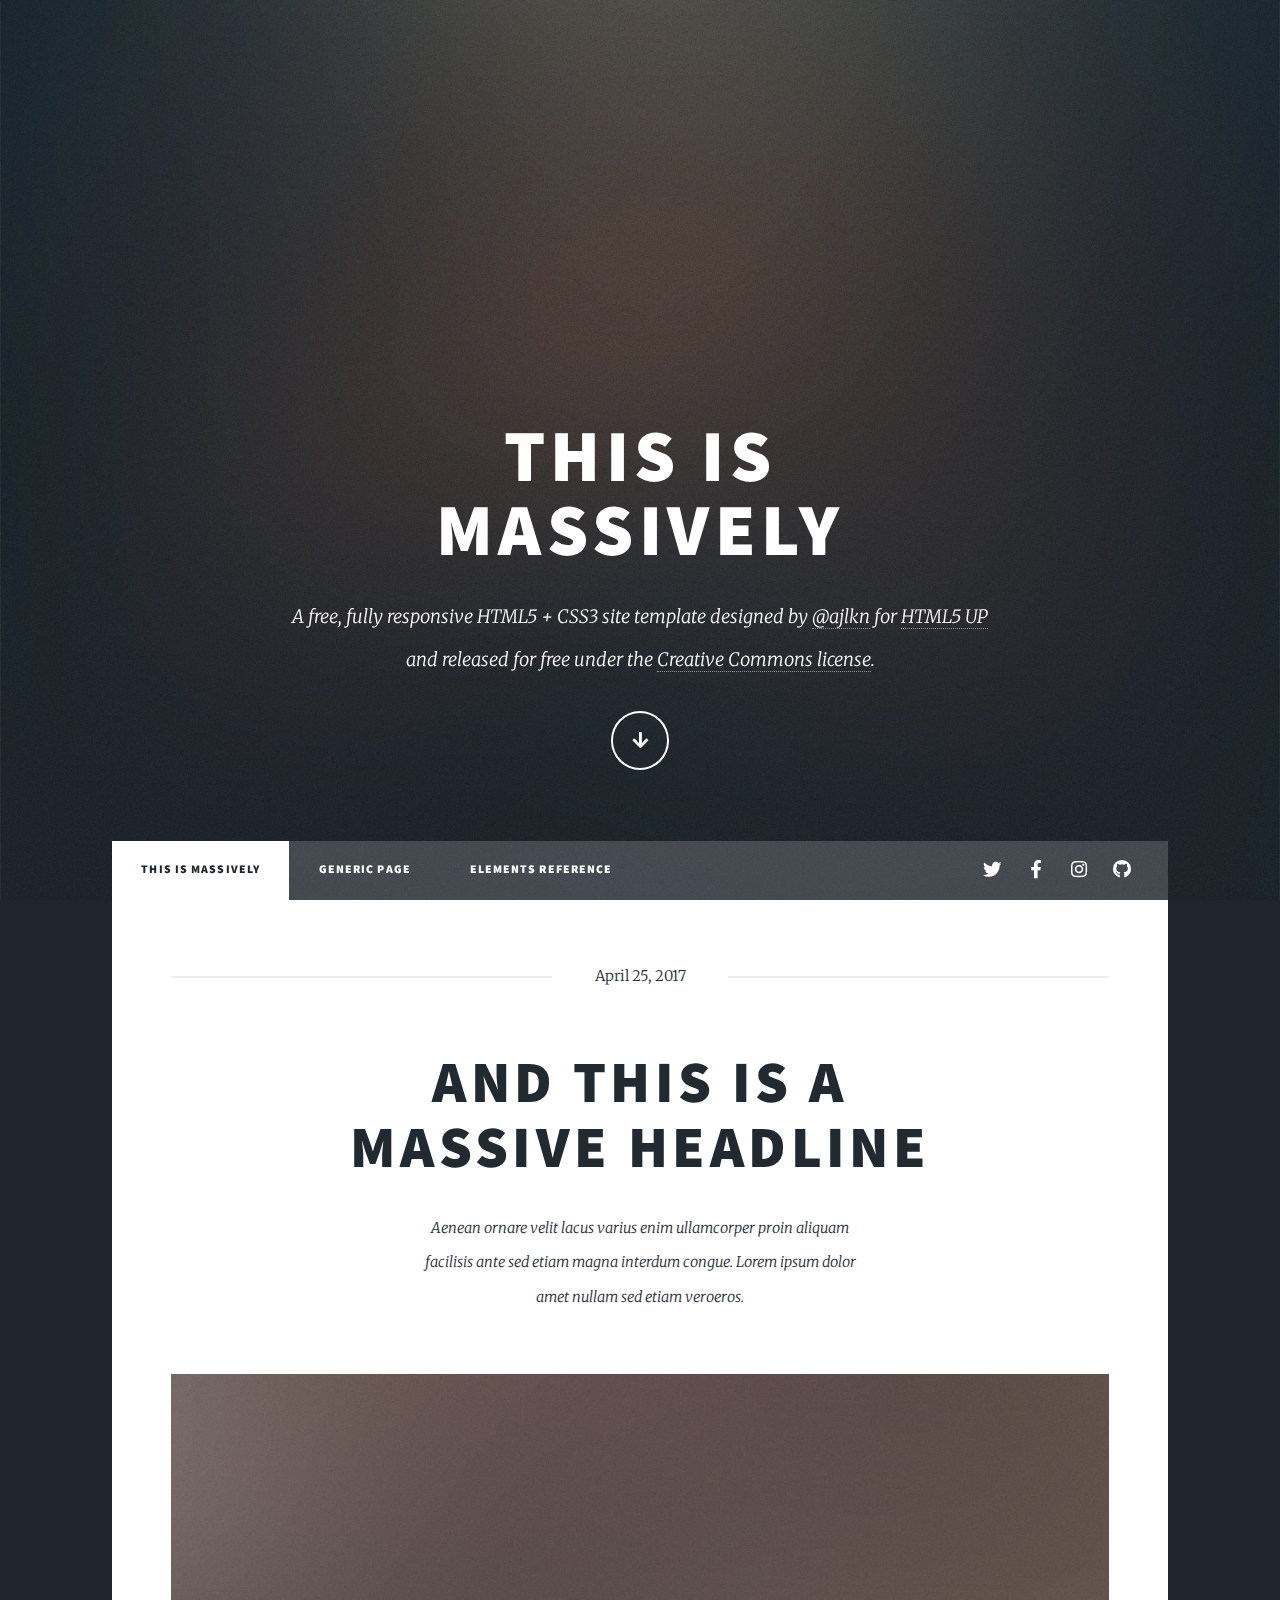
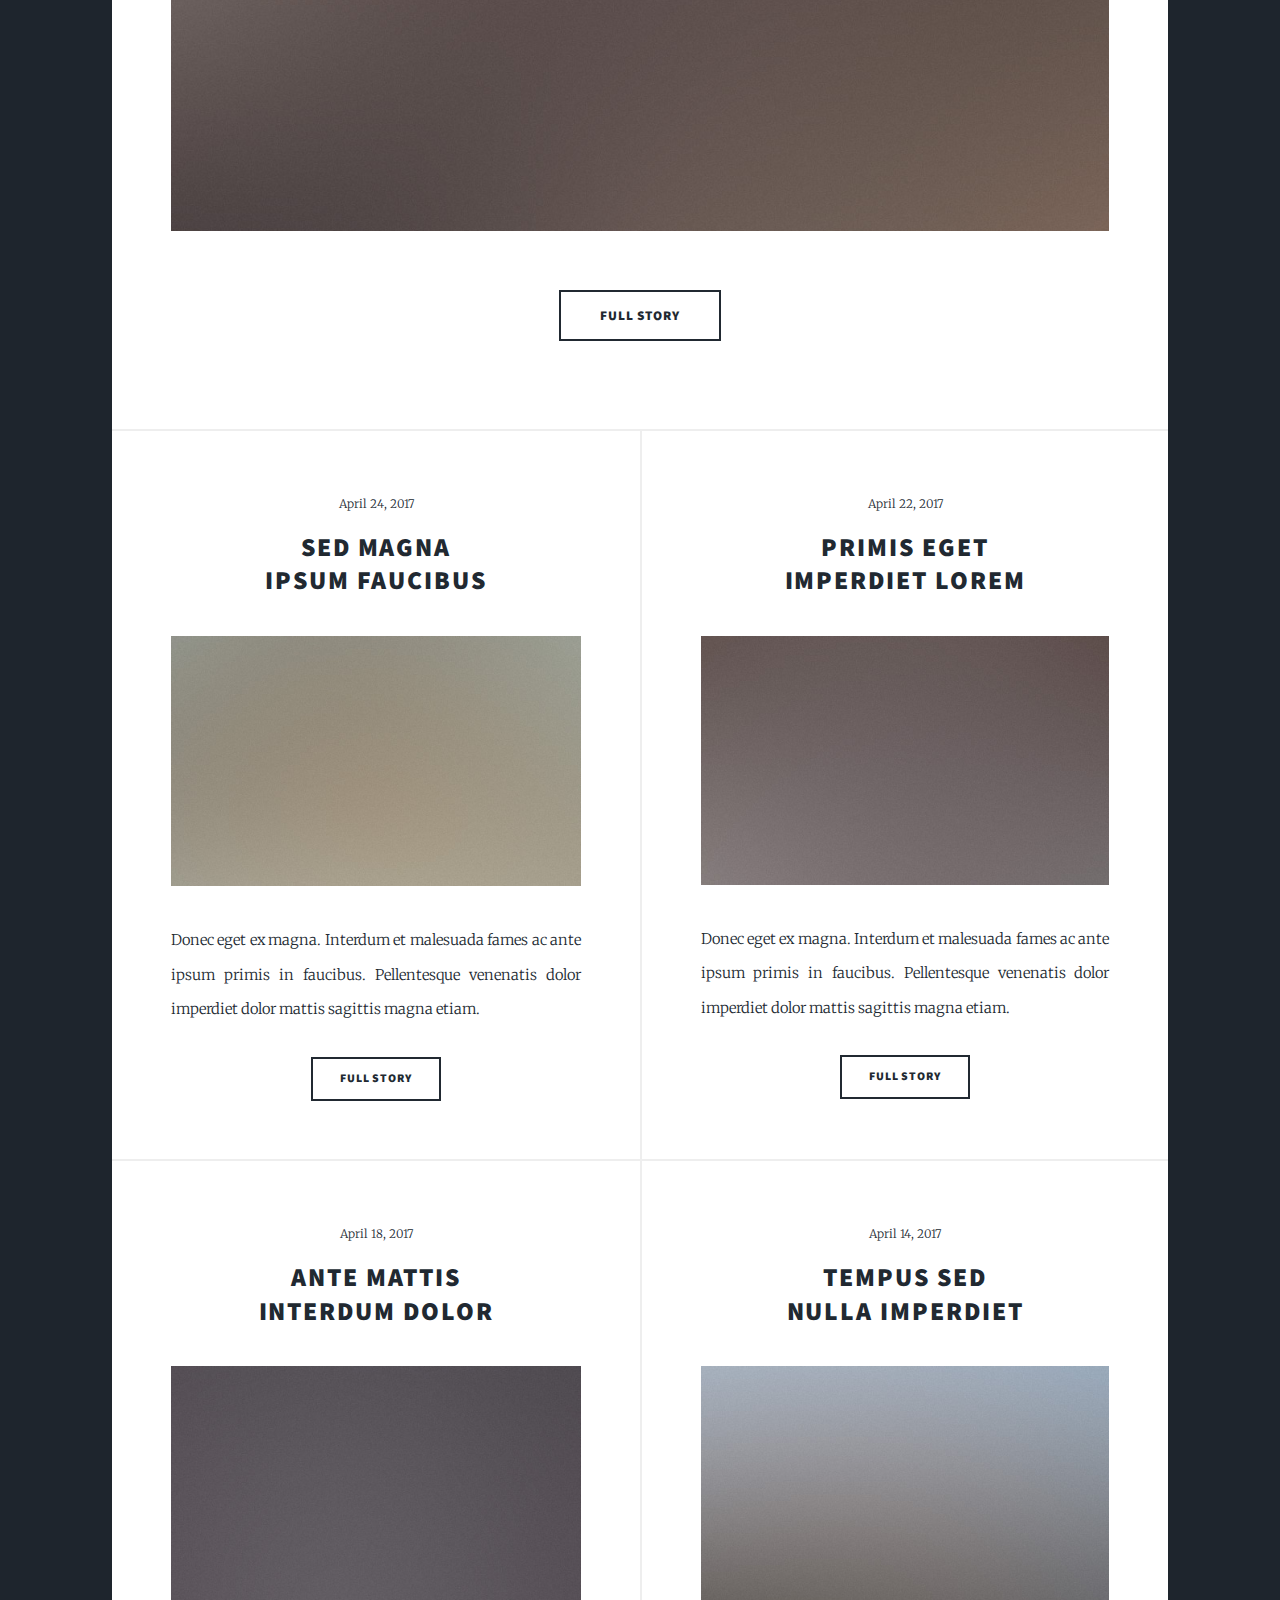
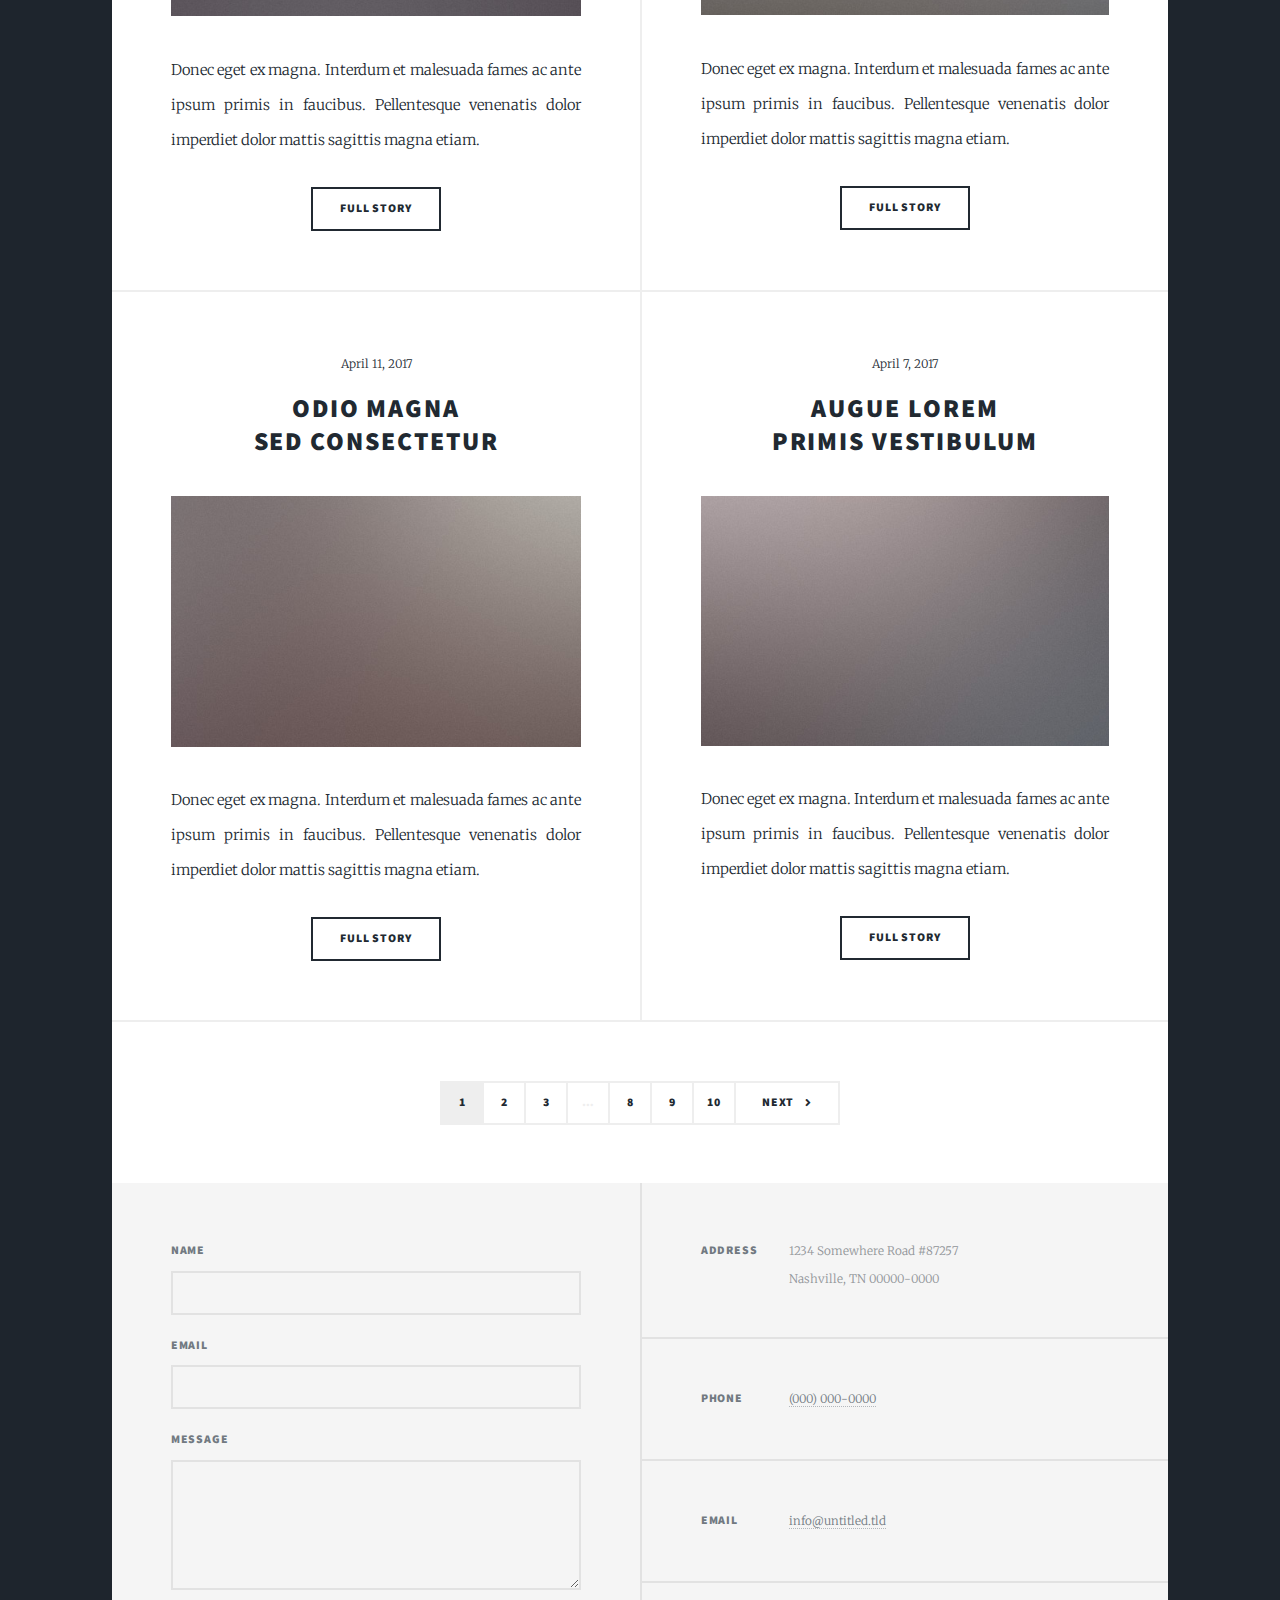
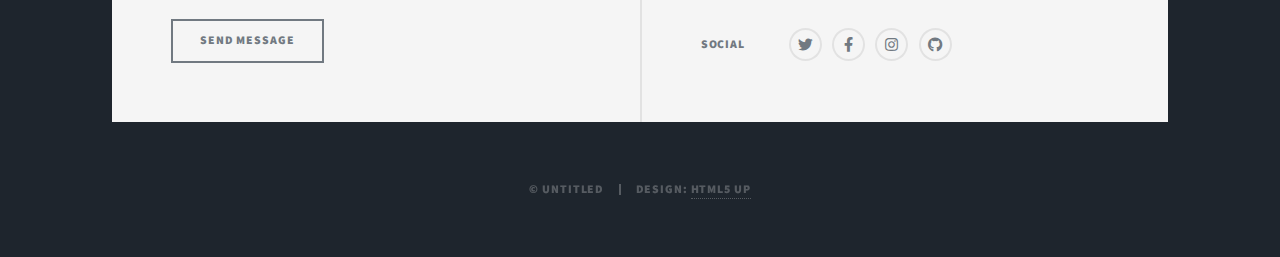
==== index.html @ 34ee1a19 "inital commit" ====
<!DOCTYPE HTML>
<!--
	Massively by HTML5 UP
	html5up.net | @ajlkn
	Free for personal and commercial use under the CCA 3.0 license (html5up.net/license)
-->
<html>
	<head>
		<title>Massively by HTML5 UP</title>
		<meta charset="utf-8" />
		<meta name="viewport" content="width=device-width, initial-scale=1, user-scalable=no" />
		<link rel="stylesheet" href="assets/css/main.css" />
		<noscript><link rel="stylesheet" href="assets/css/noscript.css" /></noscript>
	</head>
	<body class="is-preload">

		<!-- Wrapper -->
			<div id="wrapper" class="fade-in">

				<!-- Intro -->
					<div id="intro">
						<h1>This is<br />
						Massively</h1>
						<p>A free, fully responsive HTML5 + CSS3 site template designed by <a href="https://twitter.com/ajlkn">@ajlkn</a> for <a href="https://html5up.net">HTML5 UP</a><br />
						and released for free under the <a href="https://html5up.net/license">Creative Commons license</a>.</p>
						<ul class="actions">
							<li><a href="#header" class="button icon solid solo fa-arrow-down scrolly">Continue</a></li>
						</ul>
					</div>

				<!-- Header -->
					<header id="header">
						<a href="index.html" class="logo">Massively</a>
					</header>

				<!-- Nav -->
					<nav id="nav">
						<ul class="links">
							<li class="active"><a href="index.html">This is Massively</a></li>
							<li><a href="generic.html">Generic Page</a></li>
							<li><a href="elements.html">Elements Reference</a></li>
						</ul>
						<ul class="icons">
							<li><a href="#" class="icon brands fa-twitter"><span class="label">Twitter</span></a></li>
							<li><a href="#" class="icon brands fa-facebook-f"><span class="label">Facebook</span></a></li>
							<li><a href="#" class="icon brands fa-instagram"><span class="label">Instagram</span></a></li>
							<li><a href="#" class="icon brands fa-github"><span class="label">GitHub</span></a></li>
						</ul>
					</nav>

				<!-- Main -->
					<div id="main">

						<!-- Featured Post -->
							<article class="post featured">
								<header class="major">
									<span class="date">April 25, 2017</span>
									<h2><a href="#">And this is a<br />
									massive headline</a></h2>
									<p>Aenean ornare velit lacus varius enim ullamcorper proin aliquam<br />
									facilisis ante sed etiam magna interdum congue. Lorem ipsum dolor<br />
									amet nullam sed etiam veroeros.</p>
								</header>
								<a href="#" class="image main"><img src="images/pic01.jpg" alt="" /></a>
								<ul class="actions special">
									<li><a href="#" class="button large">Full Story</a></li>
								</ul>
							</article>

						<!-- Posts -->
							<section class="posts">
								<article>
									<header>
										<span class="date">April 24, 2017</span>
										<h2><a href="#">Sed magna<br />
										ipsum faucibus</a></h2>
									</header>
									<a href="#" class="image fit"><img src="images/pic02.jpg" alt="" /></a>
									<p>Donec eget ex magna. Interdum et malesuada fames ac ante ipsum primis in faucibus. Pellentesque venenatis dolor imperdiet dolor mattis sagittis magna etiam.</p>
									<ul class="actions special">
										<li><a href="#" class="button">Full Story</a></li>
									</ul>
								</article>
								<article>
									<header>
										<span class="date">April 22, 2017</span>
										<h2><a href="#">Primis eget<br />
										imperdiet lorem</a></h2>
									</header>
									<a href="#" class="image fit"><img src="images/pic03.jpg" alt="" /></a>
									<p>Donec eget ex magna. Interdum et malesuada fames ac ante ipsum primis in faucibus. Pellentesque venenatis dolor imperdiet dolor mattis sagittis magna etiam.</p>
									<ul class="actions special">
										<li><a href="#" class="button">Full Story</a></li>
									</ul>
								</article>
								<article>
									<header>
										<span class="date">April 18, 2017</span>
										<h2><a href="#">Ante mattis<br />
										interdum dolor</a></h2>
									</header>
									<a href="#" class="image fit"><img src="images/pic04.jpg" alt="" /></a>
									<p>Donec eget ex magna. Interdum et malesuada fames ac ante ipsum primis in faucibus. Pellentesque venenatis dolor imperdiet dolor mattis sagittis magna etiam.</p>
									<ul class="actions special">
										<li><a href="#" class="button">Full Story</a></li>
									</ul>
								</article>
								<article>
									<header>
										<span class="date">April 14, 2017</span>
										<h2><a href="#">Tempus sed<br />
										nulla imperdiet</a></h2>
									</header>
									<a href="#" class="image fit"><img src="images/pic05.jpg" alt="" /></a>
									<p>Donec eget ex magna. Interdum et malesuada fames ac ante ipsum primis in faucibus. Pellentesque venenatis dolor imperdiet dolor mattis sagittis magna etiam.</p>
									<ul class="actions special">
										<li><a href="#" class="button">Full Story</a></li>
									</ul>
								</article>
								<article>
									<header>
										<span class="date">April 11, 2017</span>
										<h2><a href="#">Odio magna<br />
										sed consectetur</a></h2>
									</header>
									<a href="#" class="image fit"><img src="images/pic06.jpg" alt="" /></a>
									<p>Donec eget ex magna. Interdum et malesuada fames ac ante ipsum primis in faucibus. Pellentesque venenatis dolor imperdiet dolor mattis sagittis magna etiam.</p>
									<ul class="actions special">
										<li><a href="#" class="button">Full Story</a></li>
									</ul>
								</article>
								<article>
									<header>
										<span class="date">April 7, 2017</span>
										<h2><a href="#">Augue lorem<br />
										primis vestibulum</a></h2>
									</header>
									<a href="#" class="image fit"><img src="images/pic07.jpg" alt="" /></a>
									<p>Donec eget ex magna. Interdum et malesuada fames ac ante ipsum primis in faucibus. Pellentesque venenatis dolor imperdiet dolor mattis sagittis magna etiam.</p>
									<ul class="actions special">
										<li><a href="#" class="button">Full Story</a></li>
									</ul>
								</article>
							</section>

						<!-- Footer -->
							<footer>
								<div class="pagination">
									<!--<a href="#" class="previous">Prev</a>-->
									<a href="#" class="page active">1</a>
									<a href="#" class="page">2</a>
									<a href="#" class="page">3</a>
									<span class="extra">&hellip;</span>
									<a href="#" class="page">8</a>
									<a href="#" class="page">9</a>
									<a href="#" class="page">10</a>
									<a href="#" class="next">Next</a>
								</div>
							</footer>

					</div>

				<!-- Footer -->
					<footer id="footer">
						<section>
							<form method="post" action="#">
								<div class="fields">
									<div class="field">
										<label for="name">Name</label>
										<input type="text" name="name" id="name" />
									</div>
									<div class="field">
										<label for="email">Email</label>
										<input type="text" name="email" id="email" />
									</div>
									<div class="field">
										<label for="message">Message</label>
										<textarea name="message" id="message" rows="3"></textarea>
									</div>
								</div>
								<ul class="actions">
									<li><input type="submit" value="Send Message" /></li>
								</ul>
							</form>
						</section>
						<section class="split contact">
							<section class="alt">
								<h3>Address</h3>
								<p>1234 Somewhere Road #87257<br />
								Nashville, TN 00000-0000</p>
							</section>
							<section>
								<h3>Phone</h3>
								<p><a href="#">(000) 000-0000</a></p>
							</section>
							<section>
								<h3>Email</h3>
								<p><a href="#">info@untitled.tld</a></p>
							</section>
							<section>
								<h3>Social</h3>
								<ul class="icons alt">
									<li><a href="#" class="icon brands alt fa-twitter"><span class="label">Twitter</span></a></li>
									<li><a href="#" class="icon brands alt fa-facebook-f"><span class="label">Facebook</span></a></li>
									<li><a href="#" class="icon brands alt fa-instagram"><span class="label">Instagram</span></a></li>
									<li><a href="#" class="icon brands alt fa-github"><span class="label">GitHub</span></a></li>
								</ul>
							</section>
						</section>
					</footer>

				<!-- Copyright -->
					<div id="copyright">
						<ul><li>&copy; Untitled</li><li>Design: <a href="https://html5up.net">HTML5 UP</a></li></ul>
					</div>

			</div>

		<!-- Scripts -->
			<script src="assets/js/jquery.min.js"></script>
			<script src="assets/js/jquery.scrollex.min.js"></script>
			<script src="assets/js/jquery.scrolly.min.js"></script>
			<script src="assets/js/browser.min.js"></script>
			<script src="assets/js/breakpoints.min.js"></script>
			<script src="assets/js/util.js"></script>
			<script src="assets/js/main.js"></script>

	</body>
</html>
---- assets/css/main.css ----
@import url(fontawesome-all.min.css);
@import url("https://fonts.googleapis.com/css?family=Merriweather:300,700,300italic,700italic|Source+Sans+Pro:900");

/*
	Massively by HTML5 UP
	html5up.net | @ajlkn
	Free for personal and commercial use under the CCA 3.0 license (html5up.net/license)
*/

html, body, div, span, applet, object,
iframe, h1, h2, h3, h4, h5, h6, p, blockquote,
pre, a, abbr, acronym, address, big, cite,
code, del, dfn, em, img, ins, kbd, q, s, samp,
small, strike, strong, sub, sup, tt, var, b,
u, i, center, dl, dt, dd, ol, ul, li, fieldset,
form, label, legend, table, caption, tbody,
tfoot, thead, tr, th, td, article, aside,
canvas, details, embed, figure, figcaption,
footer, header, hgroup, menu, nav, output, ruby,
section, summary, time, mark, audio, video {
	margin: 0;
	padding: 0;
	border: 0;
	font-size: 100%;
	font: inherit;
	vertical-align: baseline;}

article, aside, details, figcaption, figure,
footer, header, hgroup, menu, nav, section {
	display: block;}

body {
	line-height: 1;
}

ol, ul {
	list-style: none;
}

blockquote, q {
	quotes: none;
}

	blockquote:before, blockquote:after, q:before, q:after {
		content: '';
		content: none;
	}

table {
	border-collapse: collapse;
	border-spacing: 0;
}

body {
	-webkit-text-size-adjust: none;
}

mark {
	background-color: transparent;
	color: inherit;
}

input::-moz-focus-inner {
	border: 0;
	padding: 0;
}

input, select, textarea {
	-moz-appearance: none;
	-webkit-appearance: none;
	-ms-appearance: none;
	appearance: none;
}

/* Basic */

	@-ms-viewport {
		width: device-width;
	}

	body {
		-ms-overflow-style: scrollbar;
	}

	@media screen and (max-width: 480px) {

		html, body {
			min-width: 320px;
		}

	}

	html {
		box-sizing: border-box;
	}

	*, *:before, *:after {
		box-sizing: inherit;
	}

	body {
		background-color: #1e252d;
	}

		body.is-preload *, body.is-preload *:before, body.is-preload *:after {
			-moz-animation: none !important;
			-webkit-animation: none !important;
			-ms-animation: none !important;
			animation: none !important;
			-moz-transition: none !important;
			-webkit-transition: none !important;
			-ms-transition: none !important;
			transition: none !important;
		}

/* Type */

	html {
		font-size: 16pt;
	}

		@media screen and (max-width: 1680px) {

			html {
				font-size: 12pt;
			}

		}

		@media screen and (max-width: 1280px) {

			html {
				font-size: 11pt;
			}

		}

		@media screen and (max-width: 360px) {

			html {
				font-size: 10pt;
			}

		}

	body {
		color: #212931;
	}

	body, input, select, textarea {
		font-family: "Merriweather", Georgia, serif;
		font-weight: 300;
		font-size: 1rem;
		line-height: 2.375;
	}

	a {
		-moz-transition: color 0.2s ease-in-out, background-color 0.2s ease-in-out, border-color 0.2s ease-in-out, box-shadow 0.2s ease-in-out;
		-webkit-transition: color 0.2s ease-in-out, background-color 0.2s ease-in-out, border-color 0.2s ease-in-out, box-shadow 0.2s ease-in-out;
		-ms-transition: color 0.2s ease-in-out, background-color 0.2s ease-in-out, border-color 0.2s ease-in-out, box-shadow 0.2s ease-in-out;
		transition: color 0.2s ease-in-out, background-color 0.2s ease-in-out, border-color 0.2s ease-in-out, box-shadow 0.2s ease-in-out;
		border-bottom: dotted 1px;
		text-decoration: none;
	}

		a:hover {
			border-bottom-color: transparent;
		}

	strong, b {
		font-weight: 600;
	}

	em, i {
		font-style: italic;
	}

	p {
		text-align: justify;
		margin: 0 0 2rem 0;
	}

	h1, h2, h3, h4, h5, h6 {
		font-family: "Source Sans Pro", Helvetica, sans-serif;
		font-weight: 900;
		line-height: 1.5;
		letter-spacing: 0.075em;
		text-transform: uppercase;
		margin: 0 0 1rem 0;
	}

		h1 a, h2 a, h3 a, h4 a, h5 a, h6 a {
			border-bottom: 0;
			color: inherit;
			text-decoration: none;
		}

	h1 {
		font-size: 4rem;
		line-height: 1.1;
		margin: 0 0 2rem 0;
	}

	h2 {
		font-size: 1.75rem;
		line-height: 1.3;
		margin: 0 0 1.5rem 0;
	}

	h3 {
		font-size: 1.25rem;
		margin: 0 0 1.5rem 0;
	}

	h4 {
		font-size: 1rem;
	}

	h5 {
		font-size: 0.9rem;
	}

	h6 {
		font-size: 0.8rem;
	}

	sub {
		font-size: 0.8rem;
		position: relative;
		top: 0.5rem;
	}

	sup {
		font-size: 0.8rem;
		position: relative;
		top: -0.5rem;
	}

	blockquote {
		border-left: solid 4px;
		font-style: italic;
		margin: 0 0 2rem 0;
		padding: 0.5rem 0 0.5rem 2rem;
	}

	code {
		border: solid 2px;
		font-family: "Courier New", monospace;
		font-size: 0.9rem;
		margin: 0 0.25rem;
		padding: 0.25rem 0.65rem;
	}

	pre {
		-webkit-overflow-scrolling: touch;
		font-family: "Courier New", monospace;
		font-size: 0.9rem;
		margin: 0 0 2rem 0;
	}

		pre code {
			display: block;
			line-height: 1.75;
			padding: 1rem 1.5rem;
			overflow-x: auto;
		}

	hr {
		border: 0;
		border-bottom: solid 2px;
		margin: 3rem 0;
	}

		hr.major {
			margin: 5rem 0;
		}

	.align-left {
		text-align: left;
	}

	.align-center {
		text-align: center;
	}

	.align-right {
		text-align: right;
	}

	input, select, textarea {
		color: #212931;
	}

	a {
		color: #212931;
		border-bottom-color: rgba(33, 41, 49, 0.5);
	}

		a:hover {
			border-bottom-color: transparent;
			color: #18bfef !important;
		}

	strong, b {
		color: #212931;
	}

	h1, h2, h3, h4, h5, h6 {
		color: #212931;
	}

	blockquote {
		border-left-color: #eeeeee;
	}

	code {
		background: rgba(220, 220, 220, 0.25);
		border-color: #eeeeee;
	}

	hr {
		border-bottom-color: #eeeeee;
	}

/* Row */

	.row {
		display: flex;
		flex-wrap: wrap;
		box-sizing: border-box;
		align-items: stretch;
	}

		.row > * {
			box-sizing: border-box;
		}

		.row.gtr-uniform > * > :last-child {
			margin-bottom: 0;
		}

		.row.aln-left {
			justify-content: flex-start;
		}

		.row.aln-center {
			justify-content: center;
		}

		.row.aln-right {
			justify-content: flex-end;
		}

		.row.aln-top {
			align-items: flex-start;
		}

		.row.aln-middle {
			align-items: center;
		}

		.row.aln-bottom {
			align-items: flex-end;
		}

		.row > .imp {
			order: -1;
		}

		.row > .col-1 {
			width: 8.33333%;
		}

		.row > .off-1 {
			margin-left: 8.33333%;
		}

		.row > .col-2 {
			width: 16.66667%;
		}

		.row > .off-2 {
			margin-left: 16.66667%;
		}

		.row > .col-3 {
			width: 25%;
		}

		.row > .off-3 {
			margin-left: 25%;
		}

		.row > .col-4 {
			width: 33.33333%;
		}

		.row > .off-4 {
			margin-left: 33.33333%;
		}

		.row > .col-5 {
			width: 41.66667%;
		}

		.row > .off-5 {
			margin-left: 41.66667%;
		}

		.row > .col-6 {
			width: 50%;
		}

		.row > .off-6 {
			margin-left: 50%;
		}

		.row > .col-7 {
			width: 58.33333%;
		}

		.row > .off-7 {
			margin-left: 58.33333%;
		}

		.row > .col-8 {
			width: 66.66667%;
		}

		.row > .off-8 {
			margin-left: 66.66667%;
		}

		.row > .col-9 {
			width: 75%;
		}

		.row > .off-9 {
			margin-left: 75%;
		}

		.row > .col-10 {
			width: 83.33333%;
		}

		.row > .off-10 {
			margin-left: 83.33333%;
		}

		.row > .col-11 {
			width: 91.66667%;
		}

		.row > .off-11 {
			margin-left: 91.66667%;
		}

		.row > .col-12 {
			width: 100%;
		}

		.row > .off-12 {
			margin-left: 100%;
		}

		.row.gtr-0 {
			margin-top: 0;
			margin-left: 0rem;
		}

			.row.gtr-0 > * {
				padding: 0 0 0 0rem;
			}

			.row.gtr-0.gtr-uniform {
				margin-top: 0rem;
			}

				.row.gtr-0.gtr-uniform > * {
					padding-top: 0rem;
				}

		.row.gtr-25 {
			margin-top: 0;
			margin-left: -0.375rem;
		}

			.row.gtr-25 > * {
				padding: 0 0 0 0.375rem;
			}

			.row.gtr-25.gtr-uniform {
				margin-top: -0.375rem;
			}

				.row.gtr-25.gtr-uniform > * {
					padding-top: 0.375rem;
				}

		.row.gtr-50 {
			margin-top: 0;
			margin-left: -0.75rem;
		}

			.row.gtr-50 > * {
				padding: 0 0 0 0.75rem;
			}

			.row.gtr-50.gtr-uniform {
				margin-top: -0.75rem;
			}

				.row.gtr-50.gtr-uniform > * {
					padding-top: 0.75rem;
				}

		.row {
			margin-top: 0;
			margin-left: -1.5rem;
		}

			.row > * {
				padding: 0 0 0 1.5rem;
			}

			.row.gtr-uniform {
				margin-top: -1.5rem;
			}

				.row.gtr-uniform > * {
					padding-top: 1.5rem;
				}

		.row.gtr-150 {
			margin-top: 0;
			margin-left: -2.25rem;
		}

			.row.gtr-150 > * {
				padding: 0 0 0 2.25rem;
			}

			.row.gtr-150.gtr-uniform {
				margin-top: -2.25rem;
			}

				.row.gtr-150.gtr-uniform > * {
					padding-top: 2.25rem;
				}

		.row.gtr-200 {
			margin-top: 0;
			margin-left: -3rem;
		}

			.row.gtr-200 > * {
				padding: 0 0 0 3rem;
			}

			.row.gtr-200.gtr-uniform {
				margin-top: -3rem;
			}

				.row.gtr-200.gtr-uniform > * {
					padding-top: 3rem;
				}

		@media screen and (max-width: 1680px) {

			.row {
				display: flex;
				flex-wrap: wrap;
				box-sizing: border-box;
				align-items: stretch;
			}

				.row > * {
					box-sizing: border-box;
				}

				.row.gtr-uniform > * > :last-child {
					margin-bottom: 0;
				}

				.row.aln-left {
					justify-content: flex-start;
				}

				.row.aln-center {
					justify-content: center;
				}

				.row.aln-right {
					justify-content: flex-end;
				}

				.row.aln-top {
					align-items: flex-start;
				}

				.row.aln-middle {
					align-items: center;
				}

				.row.aln-bottom {
					align-items: flex-end;
				}

				.row > .imp-xlarge {
					order: -1;
				}

				.row > .col-1-xlarge {
					width: 8.33333%;
				}

				.row > .off-1-xlarge {
					margin-left: 8.33333%;
				}

				.row > .col-2-xlarge {
					width: 16.66667%;
				}

				.row > .off-2-xlarge {
					margin-left: 16.66667%;
				}

				.row > .col-3-xlarge {
					width: 25%;
				}

				.row > .off-3-xlarge {
					margin-left: 25%;
				}

				.row > .col-4-xlarge {
					width: 33.33333%;
				}

				.row > .off-4-xlarge {
					margin-left: 33.33333%;
				}

				.row > .col-5-xlarge {
					width: 41.66667%;
				}

				.row > .off-5-xlarge {
					margin-left: 41.66667%;
				}

				.row > .col-6-xlarge {
					width: 50%;
				}

				.row > .off-6-xlarge {
					margin-left: 50%;
				}

				.row > .col-7-xlarge {
					width: 58.33333%;
				}

				.row > .off-7-xlarge {
					margin-left: 58.33333%;
				}

				.row > .col-8-xlarge {
					width: 66.66667%;
				}

				.row > .off-8-xlarge {
					margin-left: 66.66667%;
				}

				.row > .col-9-xlarge {
					width: 75%;
				}

				.row > .off-9-xlarge {
					margin-left: 75%;
				}

				.row > .col-10-xlarge {
					width: 83.33333%;
				}

				.row > .off-10-xlarge {
					margin-left: 83.33333%;
				}

				.row > .col-11-xlarge {
					width: 91.66667%;
				}

				.row > .off-11-xlarge {
					margin-left: 91.66667%;
				}

				.row > .col-12-xlarge {
					width: 100%;
				}

				.row > .off-12-xlarge {
					margin-left: 100%;
				}

				.row.gtr-0 {
					margin-top: 0;
					margin-left: 0rem;
				}

					.row.gtr-0 > * {
						padding: 0 0 0 0rem;
					}

					.row.gtr-0.gtr-uniform {
						margin-top: 0rem;
					}

						.row.gtr-0.gtr-uniform > * {
							padding-top: 0rem;
						}

				.row.gtr-25 {
					margin-top: 0;
					margin-left: -0.375rem;
				}

					.row.gtr-25 > * {
						padding: 0 0 0 0.375rem;
					}

					.row.gtr-25.gtr-uniform {
						margin-top: -0.375rem;
					}

						.row.gtr-25.gtr-uniform > * {
							padding-top: 0.375rem;
						}

				.row.gtr-50 {
					margin-top: 0;
					margin-left: -0.75rem;
				}

					.row.gtr-50 > * {
						padding: 0 0 0 0.75rem;
					}

					.row.gtr-50.gtr-uniform {
						margin-top: -0.75rem;
					}

						.row.gtr-50.gtr-uniform > * {
							padding-top: 0.75rem;
						}

				.row {
					margin-top: 0;
					margin-left: -1.5rem;
				}

					.row > * {
						padding: 0 0 0 1.5rem;
					}

					.row.gtr-uniform {
						margin-top: -1.5rem;
					}

						.row.gtr-uniform > * {
							padding-top: 1.5rem;
						}

				.row.gtr-150 {
					margin-top: 0;
					margin-left: -2.25rem;
				}

					.row.gtr-150 > * {
						padding: 0 0 0 2.25rem;
					}

					.row.gtr-150.gtr-uniform {
						margin-top: -2.25rem;
					}

						.row.gtr-150.gtr-uniform > * {
							padding-top: 2.25rem;
						}

				.row.gtr-200 {
					margin-top: 0;
					margin-left: -3rem;
				}

					.row.gtr-200 > * {
						padding: 0 0 0 3rem;
					}

					.row.gtr-200.gtr-uniform {
						margin-top: -3rem;
					}

						.row.gtr-200.gtr-uniform > * {
							padding-top: 3rem;
						}

		}

		@media screen and (max-width: 1280px) {

			.row {
				display: flex;
				flex-wrap: wrap;
				box-sizing: border-box;
				align-items: stretch;
			}

				.row > * {
					box-sizing: border-box;
				}

				.row.gtr-uniform > * > :last-child {
					margin-bottom: 0;
				}

				.row.aln-left {
					justify-content: flex-start;
				}

				.row.aln-center {
					justify-content: center;
				}

				.row.aln-right {
					justify-content: flex-end;
				}

				.row.aln-top {
					align-items: flex-start;
				}

				.row.aln-middle {
					align-items: center;
				}

				.row.aln-bottom {
					align-items: flex-end;
				}

				.row > .imp-large {
					order: -1;
				}

				.row > .col-1-large {
					width: 8.33333%;
				}

				.row > .off-1-large {
					margin-left: 8.33333%;
				}

				.row > .col-2-large {
					width: 16.66667%;
				}

				.row > .off-2-large {
					margin-left: 16.66667%;
				}

				.row > .col-3-large {
					width: 25%;
				}

				.row > .off-3-large {
					margin-left: 25%;
				}

				.row > .col-4-large {
					width: 33.33333%;
				}

				.row > .off-4-large {
					margin-left: 33.33333%;
				}

				.row > .col-5-large {
					width: 41.66667%;
				}

				.row > .off-5-large {
					margin-left: 41.66667%;
				}

				.row > .col-6-large {
					width: 50%;
				}

				.row > .off-6-large {
					margin-left: 50%;
				}

				.row > .col-7-large {
					width: 58.33333%;
				}

				.row > .off-7-large {
					margin-left: 58.33333%;
				}

				.row > .col-8-large {
					width: 66.66667%;
				}

				.row > .off-8-large {
					margin-left: 66.66667%;
				}

				.row > .col-9-large {
					width: 75%;
				}

				.row > .off-9-large {
					margin-left: 75%;
				}

				.row > .col-10-large {
					width: 83.33333%;
				}

				.row > .off-10-large {
					margin-left: 83.33333%;
				}

				.row > .col-11-large {
					width: 91.66667%;
				}

				.row > .off-11-large {
					margin-left: 91.66667%;
				}

				.row > .col-12-large {
					width: 100%;
				}

				.row > .off-12-large {
					margin-left: 100%;
				}

				.row.gtr-0 {
					margin-top: 0;
					margin-left: 0rem;
				}

					.row.gtr-0 > * {
						padding: 0 0 0 0rem;
					}

					.row.gtr-0.gtr-uniform {
						margin-top: 0rem;
					}

						.row.gtr-0.gtr-uniform > * {
							padding-top: 0rem;
						}

				.row.gtr-25 {
					margin-top: 0;
					margin-left: -0.375rem;
				}

					.row.gtr-25 > * {
						padding: 0 0 0 0.375rem;
					}

					.row.gtr-25.gtr-uniform {
						margin-top: -0.375rem;
					}

						.row.gtr-25.gtr-uniform > * {
							padding-top: 0.375rem;
						}

				.row.gtr-50 {
					margin-top: 0;
					margin-left: -0.75rem;
				}

					.row.gtr-50 > * {
						padding: 0 0 0 0.75rem;
					}

					.row.gtr-50.gtr-uniform {
						margin-top: -0.75rem;
					}

						.row.gtr-50.gtr-uniform > * {
							padding-top: 0.75rem;
						}

				.row {
					margin-top: 0;
					margin-left: -1.5rem;
				}

					.row > * {
						padding: 0 0 0 1.5rem;
					}

					.row.gtr-uniform {
						margin-top: -1.5rem;
					}

						.row.gtr-uniform > * {
							padding-top: 1.5rem;
						}

				.row.gtr-150 {
					margin-top: 0;
					margin-left: -2.25rem;
				}

					.row.gtr-150 > * {
						padding: 0 0 0 2.25rem;
					}

					.row.gtr-150.gtr-uniform {
						margin-top: -2.25rem;
					}

						.row.gtr-150.gtr-uniform > * {
							padding-top: 2.25rem;
						}

				.row.gtr-200 {
					margin-top: 0;
					margin-left: -3rem;
				}

					.row.gtr-200 > * {
						padding: 0 0 0 3rem;
					}

					.row.gtr-200.gtr-uniform {
						margin-top: -3rem;
					}

						.row.gtr-200.gtr-uniform > * {
							padding-top: 3rem;
						}

		}

		@media screen and (max-width: 980px) {

			.row {
				display: flex;
				flex-wrap: wrap;
				box-sizing: border-box;
				align-items: stretch;
			}

				.row > * {
					box-sizing: border-box;
				}

				.row.gtr-uniform > * > :last-child {
					margin-bottom: 0;
				}

				.row.aln-left {
					justify-content: flex-start;
				}

				.row.aln-center {
					justify-content: center;
				}

				.row.aln-right {
					justify-content: flex-end;
				}

				.row.aln-top {
					align-items: flex-start;
				}

				.row.aln-middle {
					align-items: center;
				}

				.row.aln-bottom {
					align-items: flex-end;
				}

				.row > .imp-medium {
					order: -1;
				}

				.row > .col-1-medium {
					width: 8.33333%;
				}

				.row > .off-1-medium {
					margin-left: 8.33333%;
				}

				.row > .col-2-medium {
					width: 16.66667%;
				}

				.row > .off-2-medium {
					margin-left: 16.66667%;
				}

				.row > .col-3-medium {
					width: 25%;
				}

				.row > .off-3-medium {
					margin-left: 25%;
				}

				.row > .col-4-medium {
					width: 33.33333%;
				}

				.row > .off-4-medium {
					margin-left: 33.33333%;
				}

				.row > .col-5-medium {
					width: 41.66667%;
				}

				.row > .off-5-medium {
					margin-left: 41.66667%;
				}

				.row > .col-6-medium {
					width: 50%;
				}

				.row > .off-6-medium {
					margin-left: 50%;
				}

				.row > .col-7-medium {
					width: 58.33333%;
				}

				.row > .off-7-medium {
					margin-left: 58.33333%;
				}

				.row > .col-8-medium {
					width: 66.66667%;
				}

				.row > .off-8-medium {
					margin-left: 66.66667%;
				}

				.row > .col-9-medium {
					width: 75%;
				}

				.row > .off-9-medium {
					margin-left: 75%;
				}

				.row > .col-10-medium {
					width: 83.33333%;
				}

				.row > .off-10-medium {
					margin-left: 83.33333%;
				}

				.row > .col-11-medium {
					width: 91.66667%;
				}

				.row > .off-11-medium {
					margin-left: 91.66667%;
				}

				.row > .col-12-medium {
					width: 100%;
				}

				.row > .off-12-medium {
					margin-left: 100%;
				}

				.row.gtr-0 {
					margin-top: 0;
					margin-left: 0rem;
				}

					.row.gtr-0 > * {
						padding: 0 0 0 0rem;
					}

					.row.gtr-0.gtr-uniform {
						margin-top: 0rem;
					}

						.row.gtr-0.gtr-uniform > * {
							padding-top: 0rem;
						}

				.row.gtr-25 {
					margin-top: 0;
					margin-left: -0.375rem;
				}

					.row.gtr-25 > * {
						padding: 0 0 0 0.375rem;
					}

					.row.gtr-25.gtr-uniform {
						margin-top: -0.375rem;
					}

						.row.gtr-25.gtr-uniform > * {
							padding-top: 0.375rem;
						}

				.row.gtr-50 {
					margin-top: 0;
					margin-left: -0.75rem;
				}

					.row.gtr-50 > * {
						padding: 0 0 0 0.75rem;
					}

					.row.gtr-50.gtr-uniform {
						margin-top: -0.75rem;
					}

						.row.gtr-50.gtr-uniform > * {
							padding-top: 0.75rem;
						}

				.row {
					margin-top: 0;
					margin-left: -1.5rem;
				}

					.row > * {
						padding: 0 0 0 1.5rem;
					}

					.row.gtr-uniform {
						margin-top: -1.5rem;
					}

						.row.gtr-uniform > * {
							padding-top: 1.5rem;
						}

				.row.gtr-150 {
					margin-top: 0;
					margin-left: -2.25rem;
				}

					.row.gtr-150 > * {
						padding: 0 0 0 2.25rem;
					}

					.row.gtr-150.gtr-uniform {
						margin-top: -2.25rem;
					}

						.row.gtr-150.gtr-uniform > * {
							padding-top: 2.25rem;
						}

				.row.gtr-200 {
					margin-top: 0;
					margin-left: -3rem;
				}

					.row.gtr-200 > * {
						padding: 0 0 0 3rem;
					}

					.row.gtr-200.gtr-uniform {
						margin-top: -3rem;
					}

						.row.gtr-200.gtr-uniform > * {
							padding-top: 3rem;
						}

		}

		@media screen and (max-width: 736px) {

			.row {
				display: flex;
				flex-wrap: wrap;
				box-sizing: border-box;
				align-items: stretch;
			}

				.row > * {
					box-sizing: border-box;
				}

				.row.gtr-uniform > * > :last-child {
					margin-bottom: 0;
				}

				.row.aln-left {
					justify-content: flex-start;
				}

				.row.aln-center {
					justify-content: center;
				}

				.row.aln-right {
					justify-content: flex-end;
				}

				.row.aln-top {
					align-items: flex-start;
				}

				.row.aln-middle {
					align-items: center;
				}

				.row.aln-bottom {
					align-items: flex-end;
				}

				.row > .imp-small {
					order: -1;
				}

				.row > .col-1-small {
					width: 8.33333%;
				}

				.row > .off-1-small {
					margin-left: 8.33333%;
				}

				.row > .col-2-small {
					width: 16.66667%;
				}

				.row > .off-2-small {
					margin-left: 16.66667%;
				}

				.row > .col-3-small {
					width: 25%;
				}

				.row > .off-3-small {
					margin-left: 25%;
				}

				.row > .col-4-small {
					width: 33.33333%;
				}

				.row > .off-4-small {
					margin-left: 33.33333%;
				}

				.row > .col-5-small {
					width: 41.66667%;
				}

				.row > .off-5-small {
					margin-left: 41.66667%;
				}

				.row > .col-6-small {
					width: 50%;
				}

				.row > .off-6-small {
					margin-left: 50%;
				}

				.row > .col-7-small {
					width: 58.33333%;
				}

				.row > .off-7-small {
					margin-left: 58.33333%;
				}

				.row > .col-8-small {
					width: 66.66667%;
				}

				.row > .off-8-small {
					margin-left: 66.66667%;
				}

				.row > .col-9-small {
					width: 75%;
				}

				.row > .off-9-small {
					margin-left: 75%;
				}

				.row > .col-10-small {
					width: 83.33333%;
				}

				.row > .off-10-small {
					margin-left: 83.33333%;
				}

				.row > .col-11-small {
					width: 91.66667%;
				}

				.row > .off-11-small {
					margin-left: 91.66667%;
				}

				.row > .col-12-small {
					width: 100%;
				}

				.row > .off-12-small {
					margin-left: 100%;
				}

				.row.gtr-0 {
					margin-top: 0;
					margin-left: 0rem;
				}

					.row.gtr-0 > * {
						padding: 0 0 0 0rem;
					}

					.row.gtr-0.gtr-uniform {
						margin-top: 0rem;
					}

						.row.gtr-0.gtr-uniform > * {
							padding-top: 0rem;
						}

				.row.gtr-25 {
					margin-top: 0;
					margin-left: -0.375rem;
				}

					.row.gtr-25 > * {
						padding: 0 0 0 0.375rem;
					}

					.row.gtr-25.gtr-uniform {
						margin-top: -0.375rem;
					}

						.row.gtr-25.gtr-uniform > * {
							padding-top: 0.375rem;
						}

				.row.gtr-50 {
					margin-top: 0;
					margin-left: -0.75rem;
				}

					.row.gtr-50 > * {
						padding: 0 0 0 0.75rem;
					}

					.row.gtr-50.gtr-uniform {
						margin-top: -0.75rem;
					}

						.row.gtr-50.gtr-uniform > * {
							padding-top: 0.75rem;
						}

				.row {
					margin-top: 0;
					margin-left: -1.5rem;
				}

					.row > * {
						padding: 0 0 0 1.5rem;
					}

					.row.gtr-uniform {
						margin-top: -1.5rem;
					}

						.row.gtr-uniform > * {
							padding-top: 1.5rem;
						}

				.row.gtr-150 {
					margin-top: 0;
					margin-left: -2.25rem;
				}

					.row.gtr-150 > * {
						padding: 0 0 0 2.25rem;
					}

					.row.gtr-150.gtr-uniform {
						margin-top: -2.25rem;
					}

						.row.gtr-150.gtr-uniform > * {
							padding-top: 2.25rem;
						}

				.row.gtr-200 {
					margin-top: 0;
					margin-left: -3rem;
				}

					.row.gtr-200 > * {
						padding: 0 0 0 3rem;
					}

					.row.gtr-200.gtr-uniform {
						margin-top: -3rem;
					}

						.row.gtr-200.gtr-uniform > * {
							padding-top: 3rem;
						}

		}

		@media screen and (max-width: 480px) {

			.row {
				display: flex;
				flex-wrap: wrap;
				box-sizing: border-box;
				align-items: stretch;
			}

				.row > * {
					box-sizing: border-box;
				}

				.row.gtr-uniform > * > :last-child {
					margin-bottom: 0;
				}

				.row.aln-left {
					justify-content: flex-start;
				}

				.row.aln-center {
					justify-content: center;
				}

				.row.aln-right {
					justify-content: flex-end;
				}

				.row.aln-top {
					align-items: flex-start;
				}

				.row.aln-middle {
					align-items: center;
				}

				.row.aln-bottom {
					align-items: flex-end;
				}

				.row > .imp-xsmall {
					order: -1;
				}

				.row > .col-1-xsmall {
					width: 8.33333%;
				}

				.row > .off-1-xsmall {
					margin-left: 8.33333%;
				}

				.row > .col-2-xsmall {
					width: 16.66667%;
				}

				.row > .off-2-xsmall {
					margin-left: 16.66667%;
				}

				.row > .col-3-xsmall {
					width: 25%;
				}

				.row > .off-3-xsmall {
					margin-left: 25%;
				}

				.row > .col-4-xsmall {
					width: 33.33333%;
				}

				.row > .off-4-xsmall {
					margin-left: 33.33333%;
				}

				.row > .col-5-xsmall {
					width: 41.66667%;
				}

				.row > .off-5-xsmall {
					margin-left: 41.66667%;
				}

				.row > .col-6-xsmall {
					width: 50%;
				}

				.row > .off-6-xsmall {
					margin-left: 50%;
				}

				.row > .col-7-xsmall {
					width: 58.33333%;
				}

				.row > .off-7-xsmall {
					margin-left: 58.33333%;
				}

				.row > .col-8-xsmall {
					width: 66.66667%;
				}

				.row > .off-8-xsmall {
					margin-left: 66.66667%;
				}

				.row > .col-9-xsmall {
					width: 75%;
				}

				.row > .off-9-xsmall {
					margin-left: 75%;
				}

				.row > .col-10-xsmall {
					width: 83.33333%;
				}

				.row > .off-10-xsmall {
					margin-left: 83.33333%;
				}

				.row > .col-11-xsmall {
					width: 91.66667%;
				}

				.row > .off-11-xsmall {
					margin-left: 91.66667%;
				}

				.row > .col-12-xsmall {
					width: 100%;
				}

				.row > .off-12-xsmall {
					margin-left: 100%;
				}

				.row.gtr-0 {
					margin-top: 0;
					margin-left: 0rem;
				}

					.row.gtr-0 > * {
						padding: 0 0 0 0rem;
					}

					.row.gtr-0.gtr-uniform {
						margin-top: 0rem;
					}

						.row.gtr-0.gtr-uniform > * {
							padding-top: 0rem;
						}

				.row.gtr-25 {
					margin-top: 0;
					margin-left: -0.375rem;
				}

					.row.gtr-25 > * {
						padding: 0 0 0 0.375rem;
					}

					.row.gtr-25.gtr-uniform {
						margin-top: -0.375rem;
					}

						.row.gtr-25.gtr-uniform > * {
							padding-top: 0.375rem;
						}

				.row.gtr-50 {
					margin-top: 0;
					margin-left: -0.75rem;
				}

					.row.gtr-50 > * {
						padding: 0 0 0 0.75rem;
					}

					.row.gtr-50.gtr-uniform {
						margin-top: -0.75rem;
					}

						.row.gtr-50.gtr-uniform > * {
							padding-top: 0.75rem;
						}

				.row {
					margin-top: 0;
					margin-left: -1.5rem;
				}

					.row > * {
						padding: 0 0 0 1.5rem;
					}

					.row.gtr-uniform {
						margin-top: -1.5rem;
					}

						.row.gtr-uniform > * {
							padding-top: 1.5rem;
						}

				.row.gtr-150 {
					margin-top: 0;
					margin-left: -2.25rem;
				}

					.row.gtr-150 > * {
						padding: 0 0 0 2.25rem;
					}

					.row.gtr-150.gtr-uniform {
						margin-top: -2.25rem;
					}

						.row.gtr-150.gtr-uniform > * {
							padding-top: 2.25rem;
						}

				.row.gtr-200 {
					margin-top: 0;
					margin-left: -3rem;
				}

					.row.gtr-200 > * {
						padding: 0 0 0 3rem;
					}

					.row.gtr-200.gtr-uniform {
						margin-top: -3rem;
					}

						.row.gtr-200.gtr-uniform > * {
							padding-top: 3rem;
						}

		}

		@media screen and (max-width: 360px) {

			.row {
				display: flex;
				flex-wrap: wrap;
				box-sizing: border-box;
				align-items: stretch;
			}

				.row > * {
					box-sizing: border-box;
				}

				.row.gtr-uniform > * > :last-child {
					margin-bottom: 0;
				}

				.row.aln-left {
					justify-content: flex-start;
				}

				.row.aln-center {
					justify-content: center;
				}

				.row.aln-right {
					justify-content: flex-end;
				}

				.row.aln-top {
					align-items: flex-start;
				}

				.row.aln-middle {
					align-items: center;
				}

				.row.aln-bottom {
					align-items: flex-end;
				}

				.row > .imp-xxsmall {
					order: -1;
				}

				.row > .col-1-xxsmall {
					width: 8.33333%;
				}

				.row > .off-1-xxsmall {
					margin-left: 8.33333%;
				}

				.row > .col-2-xxsmall {
					width: 16.66667%;
				}

				.row > .off-2-xxsmall {
					margin-left: 16.66667%;
				}

				.row > .col-3-xxsmall {
					width: 25%;
				}

				.row > .off-3-xxsmall {
					margin-left: 25%;
				}

				.row > .col-4-xxsmall {
					width: 33.33333%;
				}

				.row > .off-4-xxsmall {
					margin-left: 33.33333%;
				}

				.row > .col-5-xxsmall {
					width: 41.66667%;
				}

				.row > .off-5-xxsmall {
					margin-left: 41.66667%;
				}

				.row > .col-6-xxsmall {
					width: 50%;
				}

				.row > .off-6-xxsmall {
					margin-left: 50%;
				}

				.row > .col-7-xxsmall {
					width: 58.33333%;
				}

				.row > .off-7-xxsmall {
					margin-left: 58.33333%;
				}

				.row > .col-8-xxsmall {
					width: 66.66667%;
				}

				.row > .off-8-xxsmall {
					margin-left: 66.66667%;
				}

				.row > .col-9-xxsmall {
					width: 75%;
				}

				.row > .off-9-xxsmall {
					margin-left: 75%;
				}

				.row > .col-10-xxsmall {
					width: 83.33333%;
				}

				.row > .off-10-xxsmall {
					margin-left: 83.33333%;
				}

				.row > .col-11-xxsmall {
					width: 91.66667%;
				}

				.row > .off-11-xxsmall {
					margin-left: 91.66667%;
				}

				.row > .col-12-xxsmall {
					width: 100%;
				}

				.row > .off-12-xxsmall {
					margin-left: 100%;
				}

				.row.gtr-0 {
					margin-top: 0;
					margin-left: 0rem;
				}

					.row.gtr-0 > * {
						padding: 0 0 0 0rem;
					}

					.row.gtr-0.gtr-uniform {
						margin-top: 0rem;
					}

						.row.gtr-0.gtr-uniform > * {
							padding-top: 0rem;
						}

				.row.gtr-25 {
					margin-top: 0;
					margin-left: -0.375rem;
				}

					.row.gtr-25 > * {
						padding: 0 0 0 0.375rem;
					}

					.row.gtr-25.gtr-uniform {
						margin-top: -0.375rem;
					}

						.row.gtr-25.gtr-uniform > * {
							padding-top: 0.375rem;
						}

				.row.gtr-50 {
					margin-top: 0;
					margin-left: -0.75rem;
				}

					.row.gtr-50 > * {
						padding: 0 0 0 0.75rem;
					}

					.row.gtr-50.gtr-uniform {
						margin-top: -0.75rem;
					}

						.row.gtr-50.gtr-uniform > * {
							padding-top: 0.75rem;
						}

				.row {
					margin-top: 0;
					margin-left: -1.5rem;
				}

					.row > * {
						padding: 0 0 0 1.5rem;
					}

					.row.gtr-uniform {
						margin-top: -1.5rem;
					}

						.row.gtr-uniform > * {
							padding-top: 1.5rem;
						}

				.row.gtr-150 {
					margin-top: 0;
					margin-left: -2.25rem;
				}

					.row.gtr-150 > * {
						padding: 0 0 0 2.25rem;
					}

					.row.gtr-150.gtr-uniform {
						margin-top: -2.25rem;
					}

						.row.gtr-150.gtr-uniform > * {
							padding-top: 2.25rem;
						}

				.row.gtr-200 {
					margin-top: 0;
					margin-left: -3rem;
				}

					.row.gtr-200 > * {
						padding: 0 0 0 3rem;
					}

					.row.gtr-200.gtr-uniform {
						margin-top: -3rem;
					}

						.row.gtr-200.gtr-uniform > * {
							padding-top: 3rem;
						}

		}

/* Box */

	.box {
		border: solid 2px;
		margin-bottom: 2rem;
		padding: 1.5rem;
	}

		.box > :last-child,
		.box > :last-child > :last-child,
		.box > :last-child > :last-child > :last-child {
			margin-bottom: 0;
		}

		.box.alt {
			border: 0;
			border-radius: 0;
			padding: 0;
		}

	.box {
		border-color: #eeeeee;
	}

/* Button */

	input[type="submit"],
	input[type="reset"],
	input[type="button"],
	button,
	.button {
		-moz-appearance: none;
		-webkit-appearance: none;
		-ms-appearance: none;
		appearance: none;
		-moz-transition: background-color 0.2s ease-in-out, box-shadow 0.2s ease-in-out, color 0.2s ease-in-out;
		-webkit-transition: background-color 0.2s ease-in-out, box-shadow 0.2s ease-in-out, color 0.2s ease-in-out;
		-ms-transition: background-color 0.2s ease-in-out, box-shadow 0.2s ease-in-out, color 0.2s ease-in-out;
		transition: background-color 0.2s ease-in-out, box-shadow 0.2s ease-in-out, color 0.2s ease-in-out;
		border: 0;
		border-radius: 0;
		cursor: pointer;
		display: inline-block;
		font-family: "Source Sans Pro", Helvetica, sans-serif;
		font-size: 0.8rem;
		font-weight: 900;
		letter-spacing: 0.075em;
		height: 3rem;
		line-height: 3rem;
		padding: 0 2rem;
		text-align: center;
		text-decoration: none;
		text-transform: uppercase;
		white-space: nowrap;
	}

		input[type="submit"].icon:before,
		input[type="reset"].icon:before,
		input[type="button"].icon:before,
		button.icon:before,
		.button.icon:before {
			margin-right: 0.5rem;
		}

		input[type="submit"].icon.solo,
		input[type="reset"].icon.solo,
		input[type="button"].icon.solo,
		button.icon.solo,
		.button.icon.solo {
			position: relative;
			width: 4rem;
			height: 4rem;
			line-height: 4rem;
			border-radius: 4rem;
			text-indent: 4rem;
			overflow: hidden;
			padding: 0;
			white-space: nowrap;
		}

			input[type="submit"].icon.solo:before,
			input[type="reset"].icon.solo:before,
			input[type="button"].icon.solo:before,
			button.icon.solo:before,
			.button.icon.solo:before {
				position: absolute;
				display: block;
				top: 0;
				left: 0;
				width: inherit;
				height: inherit;
				line-height: inherit;
				font-size: 1.25rem;
				margin-right: 0;
				text-align: center;
				text-indent: 0;
			}

		input[type="submit"].fit,
		input[type="reset"].fit,
		input[type="button"].fit,
		button.fit,
		.button.fit {
			width: 100%;
		}

		input[type="submit"].small,
		input[type="reset"].small,
		input[type="button"].small,
		button.small,
		.button.small {
			font-size: 0.7rem;
			height: 2.5rem;
			line-height: 2.5rem;
			padding: 0 1.5rem;
		}

		input[type="submit"].large,
		input[type="reset"].large,
		input[type="button"].large,
		button.large,
		.button.large {
			font-size: 0.9rem;
			height: 3.5rem;
			line-height: 3.5rem;
			padding: 0 2.75rem;
		}

		@media screen and (max-width: 980px) {

			input[type="submit"],
			input[type="reset"],
			input[type="button"],
			button,
			.button {
				font-size: 0.9rem;
				height: 3.25rem;
				line-height: 3.25rem;
			}

				input[type="submit"].large,
				input[type="reset"].large,
				input[type="button"].large,
				button.large,
				.button.large {
					font-size: 1rem;
					height: 3.75rem;
					line-height: 3.75rem;
				}

		}

		input[type="submit"].disabled, input[type="submit"]:disabled,
		input[type="reset"].disabled,
		input[type="reset"]:disabled,
		input[type="button"].disabled,
		input[type="button"]:disabled,
		button.disabled,
		button:disabled,
		.button.disabled,
		.button:disabled {
			pointer-events: none;
			opacity: 0.25;
		}

	input[type="submit"],
	input[type="reset"],
	input[type="button"],
	button,
	.button {
		background-color: transparent;
		box-shadow: inset 0 0 0 2px #212931;
		color: #212931 !important;
	}

		input[type="submit"]:hover,
		input[type="reset"]:hover,
		input[type="button"]:hover,
		button:hover,
		.button:hover {
			box-shadow: inset 0 0 0 2px #18bfef;
			color: #18bfef !important;
		}

		input[type="submit"].primary,
		input[type="reset"].primary,
		input[type="button"].primary,
		button.primary,
		.button.primary {
			background-color: #212931;
			box-shadow: none;
			color: #ffffff !important;
		}

			input[type="submit"].primary:hover,
			input[type="reset"].primary:hover,
			input[type="button"].primary:hover,
			button.primary:hover,
			.button.primary:hover {
				background-color: #18bfef;
			}

/* Form */

	form {
		margin: 0 0 2rem 0;
	}

		form > :last-child {
			margin-bottom: 0;
		}

		form > .fields {
			display: -moz-flex;
			display: -webkit-flex;
			display: -ms-flex;
			display: flex;
			-moz-flex-wrap: wrap;
			-webkit-flex-wrap: wrap;
			-ms-flex-wrap: wrap;
			flex-wrap: wrap;
			width: calc(100% + 3rem);
			margin: -1.5rem 0 2rem -1.5rem;
		}

			form > .fields > .field {
				-moz-flex-grow: 0;
				-webkit-flex-grow: 0;
				-ms-flex-grow: 0;
				flex-grow: 0;
				-moz-flex-shrink: 0;
				-webkit-flex-shrink: 0;
				-ms-flex-shrink: 0;
				flex-shrink: 0;
				padding: 1.5rem 0 0 1.5rem;
				width: calc(100% - 1.5rem);
			}

				form > .fields > .field.half {
					width: calc(50% - 0.75rem);
				}

				form > .fields > .field.third {
					width: calc(100%/3 - 0.5rem);
				}

				form > .fields > .field.quarter {
					width: calc(25% - 0.375rem);
				}

		@media screen and (max-width: 480px) {

			form > .fields {
				width: calc(100% + 3rem);
				margin: -1.5rem 0 2rem -1.5rem;
			}

				form > .fields > .field {
					padding: 1.5rem 0 0 1.5rem;
					width: calc(100% - 1.5rem);
				}

					form > .fields > .field.half {
						width: calc(100% - 1.5rem);
					}

					form > .fields > .field.third {
						width: calc(100% - 1.5rem);
					}

					form > .fields > .field.quarter {
						width: calc(100% - 1.5rem);
					}

		}

	label {
		display: block;
		font-family: "Source Sans Pro", Helvetica, sans-serif;
		font-weight: 900;
		line-height: 1.5;
		letter-spacing: 0.075em;
		font-size: 0.8rem;
		text-transform: uppercase;
		margin: 0 0 0.75rem 0;
	}

		@media screen and (max-width: 980px) {

			label {
				font-size: 0.9rem;
			}

		}

	input[type="text"],
	input[type="password"],
	input[type="email"],
	select,
	textarea {
		-moz-appearance: none;
		-webkit-appearance: none;
		-ms-appearance: none;
		appearance: none;
		background: transparent;
		border-radius: 0;
		border: solid 2px;
		color: inherit;
		display: block;
		outline: 0;
		padding: 0 1rem;
		text-decoration: none;
		width: 100%;
	}

		input[type="text"]:invalid,
		input[type="password"]:invalid,
		input[type="email"]:invalid,
		select:invalid,
		textarea:invalid {
			box-shadow: none;
		}

	select {
		background-size: 1.25rem;
		background-repeat: no-repeat;
		background-position: calc(100% - 1rem) center;
		height: 3rem;
		padding-right: 3rem;
		text-overflow: ellipsis;
	}

		select:focus::-ms-value {
			background-color: transparent;
		}

		select::-ms-expand {
			display: none;
		}

	input[type="text"],
	input[type="password"],
	input[type="email"],
	select {
		height: 3rem;
	}

	textarea {
		padding: 0.75rem 1rem;
	}

	input[type="checkbox"],
	input[type="radio"] {
		-moz-appearance: none;
		-webkit-appearance: none;
		-ms-appearance: none;
		appearance: none;
		display: block;
		float: left;
		margin-right: -2rem;
		opacity: 0;
		width: 1rem;
		z-index: -1;
	}

		input[type="checkbox"] + label,
		input[type="radio"] + label {
			text-decoration: none;
			cursor: pointer;
			display: inline-block;
			font-size: 1rem;
			letter-spacing: 0;
			font-family: "Merriweather", Georgia, serif;
			text-transform: none;
			font-weight: 300;
			padding-left: 2.8rem;
			padding-right: 1rem;
			position: relative;
		}

			input[type="checkbox"] + label:before,
			input[type="radio"] + label:before {
				-moz-osx-font-smoothing: grayscale;
				-webkit-font-smoothing: antialiased;
				display: inline-block;
				font-style: normal;
				font-variant: normal;
				text-rendering: auto;
				line-height: 1;
				text-transform: none !important;
				font-family: 'Font Awesome 5 Free';
				font-weight: 900;
			}

			input[type="checkbox"] + label:before,
			input[type="radio"] + label:before {
				border-radius: 0;
				border: solid 2px;
				content: '';
				display: inline-block;
				font-size: 0.8rem;
				height: 1.8rem;
				left: 0;
				line-height: 1.65rem;
				position: absolute;
				text-align: center;
				top: -0.125rem;
				width: 1.8rem;
			}

		input[type="checkbox"]:checked + label:before,
		input[type="radio"]:checked + label:before {
			content: '\f00c';
		}

	input[type="checkbox"] + label:before {
		border-radius: 0;
	}

	input[type="radio"] + label:before {
		border-radius: 100%;
	}

	::-webkit-input-placeholder {
		opacity: 1.0;
	}

	:-moz-placeholder {
		opacity: 1.0;
	}

	::-moz-placeholder {
		opacity: 1.0;
	}

	:-ms-input-placeholder {
		opacity: 1.0;
	}

	label {
		color: #212931;
	}

	input[type="text"],
	input[type="password"],
	input[type="email"],
	select,
	textarea {
		border-color: #eeeeee;
	}

		input[type="text"]:focus,
		input[type="password"]:focus,
		input[type="email"]:focus,
		select:focus,
		textarea:focus {
			border-color: #18bfef;
		}

	select {
		background-image: url("data:image/svg+xml;charset=utf8,%3Csvg xmlns='http://www.w3.org/2000/svg' width='40' height='40' preserveAspectRatio='none' viewBox='0 0 40 40'%3E%3Cpath d='M9.4,12.3l10.4,10.4l10.4-10.4c0.2-0.2,0.5-0.4,0.9-0.4c0.3,0,0.6,0.1,0.9,0.4l3.3,3.3c0.2,0.2,0.4,0.5,0.4,0.9 c0,0.4-0.1,0.6-0.4,0.9L20.7,31.9c-0.2,0.2-0.5,0.4-0.9,0.4c-0.3,0-0.6-0.1-0.9-0.4L4.3,17.3c-0.2-0.2-0.4-0.5-0.4-0.9 c0-0.4,0.1-0.6,0.4-0.9l3.3-3.3c0.2-0.2,0.5-0.4,0.9-0.4S9.1,12.1,9.4,12.3z' fill='%23eeeeee' /%3E%3C/svg%3E");
	}

		select option {
			background-color: #ffffff;
			color: #212931;
		}

	.select-wrapper:before {
		color: #eeeeee;
	}

	input[type="checkbox"] + label,
	input[type="radio"] + label {
		color: #212931;
	}

		input[type="checkbox"] + label:before,
		input[type="radio"] + label:before {
			border-color: #eeeeee;
		}

	input[type="checkbox"]:checked + label:before,
	input[type="radio"]:checked + label:before {
		background-color: #212931;
		border-color: #212931;
		color: #ffffff;
	}

	input[type="checkbox"]:focus + label:before,
	input[type="radio"]:focus + label:before {
		border-color: #18bfef;
	}

	::-webkit-input-placeholder {
		color: #909498 !important;
	}

	:-moz-placeholder {
		color: #909498 !important;
	}

	::-moz-placeholder {
		color: #909498 !important;
	}

	:-ms-input-placeholder {
		color: #909498 !important;
	}

	.formerize-placeholder {
		color: #909498 !important;
	}

/* Icon */

	.icon {
		text-decoration: none;
		border-bottom: none;
		position: relative;
	}

		.icon:before {
			-moz-osx-font-smoothing: grayscale;
			-webkit-font-smoothing: antialiased;
			display: inline-block;
			font-style: normal;
			font-variant: normal;
			text-rendering: auto;
			line-height: 1;
			text-transform: none !important;
			font-family: 'Font Awesome 5 Free';
			font-weight: 400;
		}

		.icon > .label {
			display: none;
		}

		.icon:before {
			line-height: inherit;
		}

		.icon.solid:before {
			font-weight: 900;
		}

		.icon.brands:before {
			font-family: 'Font Awesome 5 Brands';
		}

/* Image */

	.image {
		border: 0;
		display: inline-block;
		position: relative;
	}

		.image img {
			display: block;
		}

		.image.left, .image.right {
			max-width: 40%;
		}

			.image.left img, .image.right img {
				width: 100%;
			}

		.image.left {
			float: left;
			margin: 0 2rem 2rem 0;
			top: 0.75rem;
		}

		.image.right {
			float: right;
			margin: 0 0 2rem 2rem;
			top: 0.75rem;
		}

		.image.fit {
			display: block;
			margin: 2.5rem 0;
			width: 100%;
		}

			.image.fit:first-child {
				margin-top: 0;
			}

			.image.fit img {
				width: 100%;
			}

		.image.main {
			display: block;
			margin: 4rem 0;
			width: 100%;
		}

			.image.main:first-child {
				margin-top: 0;
			}

			.image.main img {
				width: 100%;
			}

		@media screen and (max-width: 736px) {

			.image.fit {
				margin: 2rem 0;
			}

			.image.main {
				margin: 2rem 0;
			}

		}

	a.image {
		overflow: hidden;
	}

		a.image img {
			-moz-transition: -moz-transform 0.2s ease-out;
			-webkit-transition: -webkit-transform 0.2s ease-out;
			-ms-transition: -ms-transform 0.2s ease-out;
			transition: transform 0.2s ease-out;
		}

		a.image:hover img {
			-moz-transform: scale(1.05);
			-webkit-transform: scale(1.05);
			-ms-transform: scale(1.05);
			transform: scale(1.05);
		}

/* Actions */

	ul.actions {
		display: -moz-flex;
		display: -webkit-flex;
		display: -ms-flex;
		display: flex;
		cursor: default;
		list-style: none;
		margin-left: -1rem;
		padding-left: 0;
	}

		ul.actions li {
			padding: 0 0 0 1rem;
			vertical-align: middle;
		}

		ul.actions.special {
			-moz-justify-content: center;
			-webkit-justify-content: center;
			-ms-justify-content: center;
			justify-content: center;
			width: 100%;
			margin-left: 0;
		}

			ul.actions.special li:first-child {
				padding-left: 0;
			}

		ul.actions.stacked {
			-moz-flex-direction: column;
			-webkit-flex-direction: column;
			-ms-flex-direction: column;
			flex-direction: column;
			margin-left: 0;
		}

			ul.actions.stacked li {
				padding: 1.3rem 0 0 0;
			}

				ul.actions.stacked li:first-child {
					padding-top: 0;
				}

		ul.actions.fit {
			width: calc(100% + 1rem);
		}

			ul.actions.fit li {
				-moz-flex-grow: 1;
				-webkit-flex-grow: 1;
				-ms-flex-grow: 1;
				flex-grow: 1;
				-moz-flex-shrink: 1;
				-webkit-flex-shrink: 1;
				-ms-flex-shrink: 1;
				flex-shrink: 1;
				width: 100%;
			}

				ul.actions.fit li > * {
					width: 100%;
				}

			ul.actions.fit.stacked {
				width: 100%;
			}

		@media screen and (max-width: 480px) {

			ul.actions:not(.fixed) {
				-moz-flex-direction: column;
				-webkit-flex-direction: column;
				-ms-flex-direction: column;
				flex-direction: column;
				margin-left: 0;
				width: 100% !important;
			}

				ul.actions:not(.fixed) li {
					-moz-flex-grow: 1;
					-webkit-flex-grow: 1;
					-ms-flex-grow: 1;
					flex-grow: 1;
					-moz-flex-shrink: 1;
					-webkit-flex-shrink: 1;
					-ms-flex-shrink: 1;
					flex-shrink: 1;
					padding: 1rem 0 0 0;
					text-align: center;
					width: 100%;
				}

					ul.actions:not(.fixed) li > * {
						width: 100%;
					}

					ul.actions:not(.fixed) li:first-child {
						padding-top: 0;
					}

					ul.actions:not(.fixed) li input[type="submit"],
					ul.actions:not(.fixed) li input[type="reset"],
					ul.actions:not(.fixed) li input[type="button"],
					ul.actions:not(.fixed) li button,
					ul.actions:not(.fixed) li .button {
						width: 100%;
					}

						ul.actions:not(.fixed) li input[type="submit"].icon:before,
						ul.actions:not(.fixed) li input[type="reset"].icon:before,
						ul.actions:not(.fixed) li input[type="button"].icon:before,
						ul.actions:not(.fixed) li button.icon:before,
						ul.actions:not(.fixed) li .button.icon:before {
							margin-left: -0.5rem;
						}

		}

/* Icons */

	ul.icons {
		cursor: default;
		list-style: none;
		padding-left: 0;
	}

		ul.icons li {
			display: inline-block;
			padding: 0 0.5rem 0 0;
			vertical-align: middle;
		}

			ul.icons li:last-child {
				padding-right: 0;
			}

			ul.icons li .icon:before {
				width: 2.25rem;
				height: 2.25rem;
				line-height: 2.25rem;
				display: inline-block;
				text-align: center;
				border-radius: 100%;
				font-size: 1.25rem;
			}

		ul.icons.alt li .icon:before {
			-moz-transition: color 0.2s ease-in-out, background-color 0.2s ease-in-out, border-color 0.2s ease-in-out, box-shadow 0.2s ease-in-out;
			-webkit-transition: color 0.2s ease-in-out, background-color 0.2s ease-in-out, border-color 0.2s ease-in-out, box-shadow 0.2s ease-in-out;
			-ms-transition: color 0.2s ease-in-out, background-color 0.2s ease-in-out, border-color 0.2s ease-in-out, box-shadow 0.2s ease-in-out;
			transition: color 0.2s ease-in-out, background-color 0.2s ease-in-out, border-color 0.2s ease-in-out, box-shadow 0.2s ease-in-out;
			font-size: 1rem;
		}

/* List */

	ol {
		list-style: decimal;
		margin: 0 0 2rem 0;
		padding-left: 1.25rem;
	}

		ol li {
			padding-left: 0.25rem;
		}

	ul {
		list-style: disc;
		margin: 0 0 2rem 0;
		padding-left: 1rem;
	}

		ul li {
			padding-left: 0.5rem;
		}

		ul.divided {
			list-style: none;
			padding-left: 0;
		}

			ul.divided li {
				border-top: solid 1px;
				padding: 0.5rem 0;
			}

				ul.divided li:first-child {
					border-top: 0;
					padding-top: 0;
				}

	dl {
		margin: 0 0 2rem 0;
	}

		dl dt {
			display: block;
			font-weight: 600;
			margin: 0 0 1rem 0;
		}

		dl dd {
			margin-left: 2rem;
		}

	ul.divided li {
		border-top-color: #eeeeee;
	}

	ul.icons li a.icon:hover:before {
		color: #18bfef;
	}

	ul.icons.alt li .icon:before {
		box-shadow: inset 0 0 0 2px #eeeeee;
	}

	ul.icons.alt li a.icon:hover:before {
		box-shadow: inset 0 0 0 2px #18bfef;
	}

/* Section/Article */

	section.special, article.special {
		text-align: center;
	}

	header {
		cursor: default;
	}

		header > .date {
			display: block;
			font-size: 0.8rem;
			height: 1;
			margin: 0 0 1rem 0;
			position: relative;
		}

		header > p {
			font-style: italic;
		}

		header > h1 + p {
			font-size: 1.1rem;
			margin-top: -0.5rem;
			line-height: 2;
		}

		header > h2 + p {
			font-size: 1rem;
			margin-top: -0.75rem;
		}

		header > h3 + p {
			font-size: 0.9rem;
			margin-top: -0.75rem;
		}

		header > h4 + p {
			font-size: 0.8rem;
			margin-top: -0.75rem;
		}

		header.major {
			margin: 0 0 4rem 0;
			text-align: center;
		}

			header.major > :last-child {
				margin-bottom: 0;
			}

			header.major > p {
				margin-top: 0;
				text-align: center;
			}

			header.major > .date {
				font-size: 1rem;
				margin: 0 0 4rem 0;
			}

				header.major > .date:before, header.major > .date:after {
					content: '';
					display: block;
					position: absolute;
					top: 50%;
					width: calc(50% - 6rem);
					border-top: solid 2px;
				}

				header.major > .date:before {
					left: 0;
				}

				header.major > .date:after {
					right: 0;
				}

		@media screen and (max-width: 980px) {

			header br {
				display: none;
			}

		}

		@media screen and (max-width: 736px) {

			header.major {
				margin: 0 0 2rem 0;
			}

		}

	header.major .date:before, header.major .date:after {
		border-top-color: #eeeeee;
	}

/* Table */

	.table-wrapper {
		-webkit-overflow-scrolling: touch;
		overflow-x: auto;
	}

	table {
		margin: 0 0 2rem 0;
		width: 100%;
	}

		table tbody tr {
			border: solid 1px;
			border-left: 0;
			border-right: 0;
		}

		table td {
			padding: 0.75rem 0.75rem;
		}

		table th {
			font-family: "Source Sans Pro", Helvetica, sans-serif;
			font-size: 0.8rem;
			font-weight: 900;
			letter-spacing: 0.075em;
			line-height: 1.5;
			padding: 0 0.75rem 0.75rem 0.75rem;
			text-align: left;
			text-transform: uppercase;
		}

			@media screen and (max-width: 980px) {

				table th {
					font-size: 0.9rem;
				}

			}

		table thead {
			border-bottom: solid 2px;
		}

		table tfoot {
			border-top: solid 2px;
		}

		table.alt {
			border-collapse: separate;
		}

			table.alt tbody tr td {
				border: solid 1px;
				border-left-width: 0;
				border-top-width: 0;
			}

				table.alt tbody tr td:first-child {
					border-left-width: 1px;
				}

			table.alt tbody tr:first-child td {
				border-top-width: 1px;
			}

			table.alt thead {
				border-bottom: 0;
			}

			table.alt tfoot {
				border-top: 0;
			}

	table tbody tr {
		border-color: #eeeeee;
	}

		table tbody tr:nth-child(2n + 1) {
			background-color: rgba(220, 220, 220, 0.25);
		}

	table th {
		color: #212931;
	}

	table thead {
		border-bottom-color: #eeeeee;
	}

	table tfoot {
		border-top-color: #eeeeee;
	}

	table.alt tbody tr td {
		border-color: #eeeeee;
	}

/* Pagination */

	.pagination {
		display: -moz-inline-flex;
		display: -webkit-inline-flex;
		display: -ms-inline-flex;
		display: inline-flex;
		-moz-user-select: none;
		-webkit-user-select: none;
		-ms-user-select: none;
		user-select: none;
		cursor: default;
		list-style: none;
		margin: 0 0 2rem 2px;
		padding: 0;
	}

		.pagination a, .pagination span {
			-moz-transition: background-color 0.2s ease-in-out, border-color 0.2s ease-in-out, box-shadow 0.2s ease-in-out, color 0.2s ease-in-out;
			-webkit-transition: background-color 0.2s ease-in-out, border-color 0.2s ease-in-out, box-shadow 0.2s ease-in-out, color 0.2s ease-in-out;
			-ms-transition: background-color 0.2s ease-in-out, border-color 0.2s ease-in-out, box-shadow 0.2s ease-in-out, color 0.2s ease-in-out;
			transition: background-color 0.2s ease-in-out, border-color 0.2s ease-in-out, box-shadow 0.2s ease-in-out, color 0.2s ease-in-out;
			border: solid 2px;
			display: inline-block;
			font-family: "Source Sans Pro", Helvetica, sans-serif;
			font-size: 0.8rem;
			font-weight: 900;
			height: 3rem;
			letter-spacing: 0.075em;
			line-height: calc(3rem - 4px);
			margin-left: -2px;
			min-width: 3rem;
			position: relative;
			text-align: center;
			text-decoration: none;
			text-transform: uppercase;
		}

		.pagination .next, .pagination .previous {
			text-decoration: none;
			padding: 0 1.75rem;
		}

			.pagination .next:before, .pagination .previous:before {
				-moz-osx-font-smoothing: grayscale;
				-webkit-font-smoothing: antialiased;
				display: inline-block;
				font-style: normal;
				font-variant: normal;
				text-rendering: auto;
				line-height: 1;
				text-transform: none !important;
				font-family: 'Font Awesome 5 Free';
				font-weight: 900;
			}

			.pagination .next:before, .pagination .previous:before {
				display: inline-block;
				color: inherit !important;
				line-height: inherit;
			}

		.pagination .previous:before {
			content: '\f104';
			margin-right: 0.9375em;
		}

		.pagination .next:before {
			content: '\f105';
			float: right;
			margin-left: 0.9375em;
		}

		@media screen and (max-width: 980px) {

			.pagination a, .pagination span {
				font-size: 0.9rem;
			}

		}

		@media screen and (max-width: 480px) {

			.pagination .page, .pagination .extra {
				display: none;
			}

		}

	.pagination a, .pagination span {
		border-color: #eeeeee;
	}

	.pagination a {
		color: #212931 !important;
	}

		.pagination a:hover {
			color: #18bfef !important;
			border-color: #18bfef;
			z-index: 1;
		}

			.pagination a:hover + a,
			.pagination a:hover + span {
				border-left-color: #18bfef;
			}

		.pagination a.active {
			background-color: #eeeeee;
		}

	.pagination span {
		color: #eeeeee;
	}

/* Wrapper */

	#wrapper {
		-moz-transition: opacity 0.5s ease;
		-webkit-transition: opacity 0.5s ease;
		-ms-transition: opacity 0.5s ease;
		transition: opacity 0.5s ease;
		position: relative;
		z-index: 1;
		overflow: hidden;
	}

		#wrapper > .bg {
			position: absolute;
			top: 0;
			left: 0;
			width: 100%;
			height: 100%;
			background-color: #212931;
			background-image: url("../../images/overlay.png"), linear-gradient(0deg, rgba(0, 0, 0, 0.1), rgba(0, 0, 0, 0.1)), url("../../images/bg.jpg");
			background-size: auto,								auto,														100% auto;
			background-position: center,								center,														top center;
			background-repeat: repeat,								no-repeat,													no-repeat;
			background-attachment: scroll,								scroll,														scroll;
			z-index: -1;
		}

			#wrapper > .bg.fixed {
				position: fixed;
				width: 100vw;
				height: 100vh;
			}

		#wrapper.fade-in:before {
			pointer-events: none;
			-moz-transition: opacity 1s ease-in-out;
			-webkit-transition: opacity 1s ease-in-out;
			-ms-transition: opacity 1s ease-in-out;
			transition: opacity 1s ease-in-out;
			-moz-transition-delay: 0.75s;
			-webkit-transition-delay: 0.75s;
			-ms-transition-delay: 0.75s;
			transition-delay: 0.75s;
			background: #1e252d;
			content: '';
			display: block;
			height: 100%;
			left: 0;
			opacity: 0;
			position: fixed;
			top: 0;
			width: 100%;
		}

		body.is-preload #wrapper.fade-in:before {
			opacity: 1;
		}

		@media screen and (orientation: portrait) {

			#wrapper > .bg {
				background-size: auto,								auto,														auto 175%;
			}

		}

/* Intro */

	#intro {
		color: #ffffff;
		padding: 8rem 4rem 6rem 4rem ;
		-moz-align-items: center;
		-webkit-align-items: center;
		-ms-align-items: center;
		align-items: center;
		display: -moz-flex;
		display: -webkit-flex;
		display: -ms-flex;
		display: flex;
		-moz-flex-direction: column;
		-webkit-flex-direction: column;
		-ms-flex-direction: column;
		flex-direction: column;
		-moz-justify-content: -moz-flex-end;
		-webkit-justify-content: -webkit-flex-end;
		-ms-justify-content: -ms-flex-end;
		justify-content: flex-end;
		-moz-transition: opacity 1s ease, -moz-transform 1s ease;
		-webkit-transition: opacity 1s ease, -webkit-transform 1s ease;
		-ms-transition: opacity 1s ease, -ms-transform 1s ease;
		transition: opacity 1s ease, transform 1s ease;
		position: relative;
		cursor: default;
		text-align: center;
		z-index: 1;
		min-height: 100vh;
	}

		#intro input, #intro select, #intro textarea {
			color: #ffffff;
		}

		#intro a {
			color: #ffffff;
			border-bottom-color: rgba(255, 255, 255, 0.5);
		}

			#intro a:hover {
				border-bottom-color: transparent;
				color: #18bfef !important;
			}

		#intro strong, #intro b {
			color: #ffffff;
		}

		#intro h1, #intro h2, #intro h3, #intro h4, #intro h5, #intro h6 {
			color: #ffffff;
		}

		#intro blockquote {
			border-left-color: #ffffff;
		}

		#intro code {
			background: rgba(255, 255, 255, 0.075);
			border-color: #ffffff;
		}

		#intro hr {
			border-bottom-color: #ffffff;
		}

		#intro input[type="submit"],
		#intro input[type="reset"],
		#intro input[type="button"],
		#intro button,
		#intro .button {
			background-color: transparent;
			box-shadow: inset 0 0 0 2px #ffffff;
			color: #ffffff !important;
		}

			#intro input[type="submit"]:hover,
			#intro input[type="reset"]:hover,
			#intro input[type="button"]:hover,
			#intro button:hover,
			#intro .button:hover {
				box-shadow: inset 0 0 0 2px #18bfef;
				color: #18bfef !important;
			}

			#intro input[type="submit"].primary,
			#intro input[type="reset"].primary,
			#intro input[type="button"].primary,
			#intro button.primary,
			#intro .button.primary {
				background-color: #ffffff;
				box-shadow: none;
				color: #1e252d !important;
			}

				#intro input[type="submit"].primary:hover,
				#intro input[type="reset"].primary:hover,
				#intro input[type="button"].primary:hover,
				#intro button.primary:hover,
				#intro .button.primary:hover {
					background-color: #18bfef;
				}

		#intro h1 {
			font-size: 5rem;
			line-height: 1;
		}

		#intro p {
			font-size: 1.25rem;
			font-style: italic;
			margin-top: -0.25rem;
			text-align: center;
		}

		#intro + #header {
			margin-top: -20rem;
		}

			#intro + #header .logo {
				-moz-transform: translateY(2rem);
				-webkit-transform: translateY(2rem);
				-ms-transform: translateY(2rem);
				transform: translateY(2rem);
				opacity: 0;
				visibility: hidden;
			}

		#intro.hidden {
			pointer-events: none;
			-moz-transform: translateY(2rem);
			-webkit-transform: translateY(2rem);
			-ms-transform: translateY(2rem);
			transform: translateY(2rem);
			-moz-transition: opacity 0.5s ease, -moz-transform 0.5s ease, visibility 0.5s;
			-webkit-transition: opacity 0.5s ease, -webkit-transform 0.5s ease, visibility 0.5s;
			-ms-transition: opacity 0.5s ease, -ms-transform 0.5s ease, visibility 0.5s;
			transition: opacity 0.5s ease, transform 0.5s ease, visibility 0.5s;
			opacity: 0;
			visibility: hidden;
		}

			#intro.hidden + #header .logo {
				-moz-transform: translateY(0);
				-webkit-transform: translateY(0);
				-ms-transform: translateY(0);
				transform: translateY(0);
				opacity: 1;
				visibility: visible;
			}

		body.is-preload #intro {
			-moz-transform: translateY(2rem);
			-webkit-transform: translateY(2rem);
			-ms-transform: translateY(2rem);
			transform: translateY(2rem);
			opacity: 0;
		}

			body.is-preload #intro:not(.hidden) + #header + #nav {
				-moz-transform: translateY(4rem);
				-webkit-transform: translateY(4rem);
				-ms-transform: translateY(4rem);
				transform: translateY(4rem);
				opacity: 0;
			}

		@media screen and (max-width: 980px) {

			#intro {
				padding: 4rem 4rem 2rem 4rem ;
				min-height: 90vh;
			}

				#intro p br {
					display: none;
				}

				#intro + #header {
					margin-top: -14rem;
				}

		}

		@media screen and (max-width: 736px) {

			#intro {
				padding: 3rem 2rem 1rem 2rem ;
				min-height: 80vh;
			}

				#intro h1 {
					font-size: 3.25rem;
					line-height: 1.1;
					margin-bottom: 1rem;
				}

				#intro p {
					font-size: 1rem;
					margin-top: 0rem;
				}

				#intro .actions {
					display: none;
				}

		}

/* Header */

	#header {
		color: #ffffff;
		-moz-align-items: center;
		-webkit-align-items: center;
		-ms-align-items: center;
		align-items: center;
		display: -moz-flex;
		display: -webkit-flex;
		display: -ms-flex;
		display: flex;
		-moz-flex-direction: column;
		-webkit-flex-direction: column;
		-ms-flex-direction: column;
		flex-direction: column;
		-moz-justify-content: -moz-flex-end;
		-webkit-justify-content: -webkit-flex-end;
		-ms-justify-content: -ms-flex-end;
		justify-content: flex-end;
		pointer-events: none;
		-moz-user-select: none;
		-webkit-user-select: none;
		-ms-user-select: none;
		user-select: none;
		height: 20rem;
		padding-bottom: 8rem;
		position: relative;
		text-align: center;
		z-index: 2;
	}

		#header input, #header select, #header textarea {
			color: #ffffff;
		}

		#header a {
			color: #ffffff;
			border-bottom-color: rgba(255, 255, 255, 0.5);
		}

			#header a:hover {
				border-bottom-color: transparent;
				color: #18bfef !important;
			}

		#header strong, #header b {
			color: #ffffff;
		}

		#header h1, #header h2, #header h3, #header h4, #header h5, #header h6 {
			color: #ffffff;
		}

		#header blockquote {
			border-left-color: #ffffff;
		}

		#header code {
			background: rgba(255, 255, 255, 0.075);
			border-color: #ffffff;
		}

		#header hr {
			border-bottom-color: #ffffff;
		}

		#header .logo {
			-moz-transition: border-color 0.2s ease-in-out, color 0.2s ease-in-out, opacity 0.5s ease, -moz-transform 0.5s ease, visibility 0.5s;
			-webkit-transition: border-color 0.2s ease-in-out, color 0.2s ease-in-out, opacity 0.5s ease, -webkit-transform 0.5s ease, visibility 0.5s;
			-ms-transition: border-color 0.2s ease-in-out, color 0.2s ease-in-out, opacity 0.5s ease, -ms-transform 0.5s ease, visibility 0.5s;
			transition: border-color 0.2s ease-in-out, color 0.2s ease-in-out, opacity 0.5s ease, transform 0.5s ease, visibility 0.5s;
			pointer-events: auto;
			border-style: solid;
			border-color: #ffffff;
			border-width: 5px !important;
			font-family: "Source Sans Pro", Helvetica, sans-serif;
			font-size: 2.25rem;
			font-weight: 900;
			letter-spacing: 0.075em;
			line-height: 1;
			padding: 1rem 1.75rem;
			text-transform: uppercase;
			visibility: visible;
		}

			#header .logo:hover {
				border-color: #18bfef !important;
				color: #18bfef !important;
			}

		@media screen and (max-width: 980px) {

			#header {
				height: 14rem;
				padding-bottom: 4rem;
			}

		}

		@media screen and (max-width: 736px) {

			#header {
				padding-bottom: 3rem;
			}

				#header .logo {
					font-size: 1.75rem;
					border-width: 3px !important;
				}

		}

/* Nav */

	#nav {
		color: #ffffff;
		display: -moz-flex;
		display: -webkit-flex;
		display: -ms-flex;
		display: flex;
		-moz-transition: -moz-transform 1s ease, opacity 1s ease;
		-webkit-transition: -webkit-transform 1s ease, opacity 1s ease;
		-ms-transition: -ms-transform 1s ease, opacity 1s ease;
		transition: transform 1s ease, opacity 1s ease;
		background: rgba(255, 255, 255, 0.175);
		height: 4rem;
		line-height: 4rem;
		margin: -4rem auto 0 auto;
		overflow: hidden;
		padding: 0 2rem 0 0;
		position: relative;
		width: calc(100% - 4rem);
		max-width: 72rem;
		z-index: 2;
	}

		#nav ul.divided li {
			border-top-color: #ffffff;
		}

		#nav ul.icons li a.icon:hover:before {
			color: #18bfef;
		}

		#nav ul.icons.alt li .icon:before {
			box-shadow: inset 0 0 0 2px #ffffff;
		}

		#nav ul.icons.alt li a.icon:hover:before {
			box-shadow: inset 0 0 0 2px #18bfef;
		}

		#nav input, #nav select, #nav textarea {
			color: #ffffff;
		}

		#nav a {
			color: #ffffff;
			border-bottom-color: rgba(255, 255, 255, 0.5);
		}

			#nav a:hover {
				border-bottom-color: transparent;
				color: #18bfef !important;
			}

		#nav strong, #nav b {
			color: #ffffff;
		}

		#nav h1, #nav h2, #nav h3, #nav h4, #nav h5, #nav h6 {
			color: #ffffff;
		}

		#nav blockquote {
			border-left-color: #ffffff;
		}

		#nav code {
			background: rgba(255, 255, 255, 0.075);
			border-color: #ffffff;
		}

		#nav hr {
			border-bottom-color: #ffffff;
		}

		#nav ul.links {
			display: -moz-flex;
			display: -webkit-flex;
			display: -ms-flex;
			display: flex;
			-moz-flex-grow: 1;
			-webkit-flex-grow: 1;
			-ms-flex-grow: 1;
			flex-grow: 1;
			-moz-flex-shrink: 1;
			-webkit-flex-shrink: 1;
			-ms-flex-shrink: 1;
			flex-shrink: 1;
			font-family: "Source Sans Pro", Helvetica, sans-serif;
			font-weight: 900;
			letter-spacing: 0.075em;
			list-style: none;
			margin-bottom: 0;
			padding-left: 0;
			text-transform: uppercase;
		}

			#nav ul.links li {
				display: block;
				padding-left: 0;
			}

				#nav ul.links li a {
					-moz-transition: background-color 0.2s ease-in-out, color 0.2s ease-in-out;
					-webkit-transition: background-color 0.2s ease-in-out, color 0.2s ease-in-out;
					-ms-transition: background-color 0.2s ease-in-out, color 0.2s ease-in-out;
					transition: background-color 0.2s ease-in-out, color 0.2s ease-in-out;
					display: block;
					font-size: 0.8rem;
					outline: none;
					padding: 0 2rem;
				}

					#nav ul.links li a:hover {
						color: inherit !important;
						background-color: rgba(255, 255, 255, 0.1);
					}

				#nav ul.links li.active {
					background-color: #ffffff;
				}

					#nav ul.links li.active a {
						color: #1e252d;
					}

						#nav ul.links li.active a:hover {
							color: #18bfef !important;
						}

		#nav ul.icons {
			-moz-flex-grow: 0;
			-webkit-flex-grow: 0;
			-ms-flex-grow: 0;
			flex-grow: 0;
			-moz-flex-shrink: 0;
			-webkit-flex-shrink: 0;
			-ms-flex-shrink: 0;
			flex-shrink: 0;
			margin-bottom: 0;
		}

		@media screen and (max-width: 980px) {

			#nav {
				display: none;
			}

		}

/* Main */

	#main {
		background-color: #ffffff;
		position: relative;
		margin: 0 auto;
		width: calc(100% - 4rem);
		max-width: 72rem;
		z-index: 2;
	}

		#main > * {
			padding: 4rem 4rem 2rem 4rem ;
			border-top: solid 2px #eeeeee;
			margin: 0;
		}

			#main > *:first-child {
				border-top: 0;
			}

		#main > footer {
			text-align: center;
		}

		#main > .post {
			padding: 8rem 8rem 6rem 8rem ;
		}

			#main > .post header.major > .date {
				margin-top: -2rem;
			}

			#main > .post header.major > h1, #main > .post header.major h2 {
				font-size: 4rem;
				line-height: 1.1;
				margin: 0 0 2rem 0;
			}

			#main > .post.featured {
				text-align: center;
			}

			@media screen and (max-width: 1280px) {

				#main > .post {
					padding: 6rem 4rem 4rem 4rem ;
				}

			}

			@media screen and (max-width: 736px) {

				#main > .post {
					padding: 4rem 2rem 2rem 2rem ;
				}

					#main > .post header.major > .date {
						margin-top: -1rem;
						margin-bottom: 2rem;
					}

					#main > .post header.major > h1, #main > .post header.major h2 {
						font-size: 2.5rem;
						line-height: 1.2;
						margin: 0 0 1.5rem 0;
					}

			}

		#main > .posts {
			display: -moz-flex;
			display: -webkit-flex;
			display: -ms-flex;
			display: flex;
			-moz-flex-wrap: wrap;
			-webkit-flex-wrap: wrap;
			-ms-flex-wrap: wrap;
			flex-wrap: wrap;
			-moz-align-items: -moz-stretch;
			-webkit-align-items: -webkit-stretch;
			-ms-align-items: -ms-stretch;
			align-items: stretch;
			text-align: center;
			width: 100%;
			padding: 0;
		}

			#main > .posts > * {
				-moz-flex-shrink: 1;
				-webkit-flex-shrink: 1;
				-ms-flex-shrink: 1;
				flex-shrink: 1;
				-moz-flex-grow: 0;
				-webkit-flex-grow: 0;
				-ms-flex-grow: 0;
				flex-grow: 0;
			}

			#main > .posts > * {
				width: 50%;
			}

			#main > .posts > * {
				padding: 4rem;
				width: 50%;
			}

			#main > .posts > article {
				border-color: #eeeeee;
				border-left-width: 2px;
				border-style: solid;
				border-top-width: 2px;
				text-align: center;
			}

				#main > .posts > article > :last-child {
					margin-bottom: 0;
				}

				#main > .posts > article:nth-child(2n - 1) {
					border-left-width: 0;
				}

				#main > .posts > article:nth-child(-n + 2) {
					border-top-width: 0;
				}

			@media screen and (max-width: 980px) {

				#main > .posts > * {
					width: 50%;
				}

				#main > .posts > * {
					padding: 2.5rem;
					width: 50%;
				}

			}

			@media screen and (max-width: 736px) {

				#main > .posts > * {
					width: 100%;
				}

				#main > .posts > * {
					padding: 2rem;
					width: 100%;
				}

				#main > .posts > article:nth-child(2n - 1) {
					border-left-width: 2px;
				}

				#main > .posts > article:nth-child(-n + 2) {
					border-top-width: 2px;
				}

				#main > .posts > article:nth-child(n) {
					border-left-width: 0;
				}

				#main > .posts > article:nth-child(-n + 1) {
					border-top-width: 0;
				}

				#main > .posts > article .image {
					max-width: 25rem;
					margin-left: auto;
					margin-right: auto;
				}

			}

		@media screen and (max-width: 736px) {

			#main > * {
				padding: 2rem 2rem 0.1rem 2rem ;
			}

		}

		@media screen and (max-width: 480px) {

			#main {
				width: 100%;
			}

		}

/* Footer */

	#footer {
		color: #717981;
		display: -moz-flex;
		display: -webkit-flex;
		display: -ms-flex;
		display: flex;
		background-color: #f5f5f5;
		color: #909498;
		cursor: default;
		position: relative;
		margin: 0 auto;
		width: calc(100% - 4rem);
		max-width: 72rem;
		z-index: 2;
	}

		#footer input, #footer select, #footer textarea {
			color: #717981;
		}

		#footer a {
			color: #717981;
			border-bottom-color: rgba(113, 121, 129, 0.5);
		}

			#footer a:hover {
				border-bottom-color: transparent;
				color: #18bfef !important;
			}

		#footer strong, #footer b {
			color: #717981;
		}

		#footer h1, #footer h2, #footer h3, #footer h4, #footer h5, #footer h6 {
			color: #717981;
		}

		#footer blockquote {
			border-left-color: #e2e2e2;
		}

		#footer code {
			background: rgba(220, 220, 220, 0.5);
			border-color: #e2e2e2;
		}

		#footer hr {
			border-bottom-color: #e2e2e2;
		}

		#footer .box {
			border-color: #e2e2e2;
		}

		#footer input[type="submit"],
		#footer input[type="reset"],
		#footer input[type="button"],
		#footer button,
		#footer .button {
			background-color: transparent;
			box-shadow: inset 0 0 0 2px #717981;
			color: #717981 !important;
		}

			#footer input[type="submit"]:hover,
			#footer input[type="reset"]:hover,
			#footer input[type="button"]:hover,
			#footer button:hover,
			#footer .button:hover {
				box-shadow: inset 0 0 0 2px #18bfef;
				color: #18bfef !important;
			}

			#footer input[type="submit"].primary,
			#footer input[type="reset"].primary,
			#footer input[type="button"].primary,
			#footer button.primary,
			#footer .button.primary {
				background-color: #717981;
				box-shadow: none;
				color: #f5f5f5 !important;
			}

				#footer input[type="submit"].primary:hover,
				#footer input[type="reset"].primary:hover,
				#footer input[type="button"].primary:hover,
				#footer button.primary:hover,
				#footer .button.primary:hover {
					background-color: #18bfef;
				}

		#footer label {
			color: #717981;
		}

		#footer input[type="text"],
		#footer input[type="password"],
		#footer input[type="email"],
		#footer select,
		#footer textarea {
			border-color: #e2e2e2;
		}

			#footer input[type="text"]:focus,
			#footer input[type="password"]:focus,
			#footer input[type="email"]:focus,
			#footer select:focus,
			#footer textarea:focus {
				border-color: #18bfef;
			}

		#footer select {
			background-image: url("data:image/svg+xml;charset=utf8,%3Csvg xmlns='http://www.w3.org/2000/svg' width='40' height='40' preserveAspectRatio='none' viewBox='0 0 40 40'%3E%3Cpath d='M9.4,12.3l10.4,10.4l10.4-10.4c0.2-0.2,0.5-0.4,0.9-0.4c0.3,0,0.6,0.1,0.9,0.4l3.3,3.3c0.2,0.2,0.4,0.5,0.4,0.9 c0,0.4-0.1,0.6-0.4,0.9L20.7,31.9c-0.2,0.2-0.5,0.4-0.9,0.4c-0.3,0-0.6-0.1-0.9-0.4L4.3,17.3c-0.2-0.2-0.4-0.5-0.4-0.9 c0-0.4,0.1-0.6,0.4-0.9l3.3-3.3c0.2-0.2,0.5-0.4,0.9-0.4S9.1,12.1,9.4,12.3z' fill='%23e2e2e2' /%3E%3C/svg%3E");
		}

			#footer select option {
				background-color: #f5f5f5;
				color: #717981;
			}

		#footer .select-wrapper:before {
			color: #e2e2e2;
		}

		#footer input[type="checkbox"] + label,
		#footer input[type="radio"] + label {
			color: #717981;
		}

			#footer input[type="checkbox"] + label:before,
			#footer input[type="radio"] + label:before {
				border-color: #e2e2e2;
			}

		#footer input[type="checkbox"]:checked + label:before,
		#footer input[type="radio"]:checked + label:before {
			background-color: #717981;
			border-color: #717981;
			color: #f5f5f5;
		}

		#footer input[type="checkbox"]:focus + label:before,
		#footer input[type="radio"]:focus + label:before {
			border-color: #18bfef;
		}

		#footer ::-webkit-input-placeholder {
			color: #b3b7bb !important;
		}

		#footer :-moz-placeholder {
			color: #b3b7bb !important;
		}

		#footer ::-moz-placeholder {
			color: #b3b7bb !important;
		}

		#footer :-ms-input-placeholder {
			color: #b3b7bb !important;
		}

		#footer .formerize-placeholder {
			color: #b3b7bb !important;
		}

		#footer ul.divided li {
			border-top-color: #e2e2e2;
		}

		#footer ul.icons li a.icon:hover:before {
			color: #18bfef;
		}

		#footer ul.icons.alt li .icon:before {
			box-shadow: inset 0 0 0 2px #e2e2e2;
		}

		#footer ul.icons.alt li a.icon:hover:before {
			box-shadow: inset 0 0 0 2px #18bfef;
		}

		#footer header.major .date:before, #footer header.major .date:after {
			border-top-color: #e2e2e2;
		}

		#footer table tbody tr {
			border-color: #e2e2e2;
		}

			#footer table tbody tr:nth-child(2n + 1) {
				background-color: rgba(220, 220, 220, 0.5);
			}

		#footer table th {
			color: #717981;
		}

		#footer table thead {
			border-bottom-color: #e2e2e2;
		}

		#footer table tfoot {
			border-top-color: #e2e2e2;
		}

		#footer table.alt tbody tr td {
			border-color: #e2e2e2;
		}

		#footer .pagination a, #footer .pagination span {
			border-color: #e2e2e2;
		}

		#footer .pagination a {
			color: #717981 !important;
		}

			#footer .pagination a:hover {
				color: #18bfef !important;
				border-color: #18bfef;
				z-index: 1;
			}

				#footer .pagination a:hover + a,
				#footer .pagination a:hover + span {
					border-left-color: #18bfef;
				}

			#footer .pagination a.active {
				background-color: #e2e2e2;
			}

		#footer .pagination span {
			color: #e2e2e2;
		}

		#footer > section {
			-moz-flex-basis: 50%;
			-webkit-flex-basis: 50%;
			-ms-flex-basis: 50%;
			flex-basis: 50%;
			-moz-flex-grow: 1;
			-webkit-flex-grow: 1;
			-ms-flex-grow: 1;
			flex-grow: 1;
			-moz-flex-shrink: 1;
			-webkit-flex-shrink: 1;
			-ms-flex-shrink: 1;
			flex-shrink: 1;
			padding: 4rem 4rem 2rem 4rem ;
			border-left: solid 2px #e2e2e2;
		}

			#footer > section:first-child {
				border-left: 0;
			}

			#footer > section.split {
				display: -moz-flex;
				display: -webkit-flex;
				display: -ms-flex;
				display: flex;
				-moz-flex-direction: column;
				-webkit-flex-direction: column;
				-ms-flex-direction: column;
				flex-direction: column;
				padding: 0;
			}

				#footer > section.split > section {
					padding: 3rem 4rem 1rem 4rem ;
					border-top: solid 2px #e2e2e2;
				}

					#footer > section.split > section:first-child {
						padding: 5rem 4rem 1rem 4rem ;
						border-top: 0;
					}

					#footer > section.split > section:last-child {
						padding: 3rem 4rem 3rem 4rem ;
					}

				#footer > section.split.contact > section {
					display: -moz-flex;
					display: -webkit-flex;
					display: -ms-flex;
					display: flex;
					-moz-align-items: center;
					-webkit-align-items: center;
					-ms-align-items: center;
					align-items: center;
					padding: 3.15rem 4rem;
				}

					#footer > section.split.contact > section > * {
						margin-bottom: 0;
					}

					#footer > section.split.contact > section > :first-child {
						-moz-flex-shrink: 0;
						-webkit-flex-shrink: 0;
						-ms-flex-shrink: 0;
						flex-shrink: 0;
						-moz-flex-grow: 0;
						-webkit-flex-grow: 0;
						-ms-flex-grow: 0;
						flex-grow: 0;
						width: 6rem;
					}

					#footer > section.split.contact > section > :last-child {
						-moz-flex-shrink: 1;
						-webkit-flex-shrink: 1;
						-ms-flex-shrink: 1;
						flex-shrink: 1;
						-moz-flex-grow: 1;
						-webkit-flex-grow: 1;
						-ms-flex-grow: 1;
						flex-grow: 1;
					}

					#footer > section.split.contact > section:first-child {
						padding: 4rem 4rem 3rem 4rem;
					}

					#footer > section.split.contact > section:last-child {
						padding: 3rem 4rem 4rem 4rem;
					}

					#footer > section.split.contact > section.alt {
						-moz-align-items: -moz-flex-start;
						-webkit-align-items: -webkit-flex-start;
						-ms-align-items: -ms-flex-start;
						align-items: flex-start;
					}

						#footer > section.split.contact > section.alt > :last-child {
							margin-top: -0.325rem;
						}

		#footer form label,
		#footer h3,
		#footer p {
			font-size: 0.8rem;
		}

		@media screen and (max-width: 980px) {

			#footer {
				display: block;
			}

				#footer > section {
					border-top: solid 2px #e2e2e2;
				}

					#footer > section:first-child {
						border-top: 0;
					}

					#footer > section.split > section {
						padding: 4rem 4rem 2rem 4rem ;
					}

						#footer > section.split > section:first-child {
							padding: 4rem 4rem 2rem 4rem ;
						}

						#footer > section.split > section:last-child {
							padding: 4rem 4rem 2rem 4rem ;
						}

					#footer > section.split.contact > section {
						padding: 4rem;
					}

						#footer > section.split.contact > section:first-child {
							padding: 4rem;
						}

						#footer > section.split.contact > section:last-child {
							padding: 4rem;
						}

				#footer form label,
				#footer h3,
				#footer p {
					font-size: 0.9rem;
				}

		}

		@media screen and (max-width: 736px) {

			#footer > section {
				padding: 2rem 2rem 0.1rem 2rem ;
			}

				#footer > section.split > section {
					padding: 2rem 2rem 0.1rem 2rem ;
				}

					#footer > section.split > section:first-child {
						padding: 2rem 2rem 0.1rem 2rem ;
					}

					#footer > section.split > section:last-child {
						padding: 2rem 2rem 0.1rem 2rem ;
					}

				#footer > section.split.contact > section {
					padding: 2rem;
				}

					#footer > section.split.contact > section:first-child {
						padding: 2rem;
					}

					#footer > section.split.contact > section:last-child {
						padding: 2rem;
					}

		}

		@media screen and (max-width: 480px) {

			#footer {
				width: 100%;
			}

		}

	#copyright {
		color: #ffffff;
		position: relative;
		color: rgba(255, 255, 255, 0.25);
		cursor: default;
		font-family: "Source Sans Pro", Helvetica, sans-serif;
		font-size: 0.8rem;
		font-weight: 900;
		letter-spacing: 0.075em;
		line-height: 1.5;
		text-align: center;
		text-transform: uppercase;
		margin: 4rem auto 8rem auto;
		width: calc(100% - 4rem);
		max-width: 72rem;
		z-index: 2;
	}

		#copyright input, #copyright select, #copyright textarea {
			color: #ffffff;
		}

		#copyright a {
			color: #ffffff;
			border-bottom-color: rgba(255, 255, 255, 0.5);
		}

			#copyright a:hover {
				border-bottom-color: transparent;
				color: #18bfef !important;
			}

		#copyright strong, #copyright b {
			color: #ffffff;
		}

		#copyright h1, #copyright h2, #copyright h3, #copyright h4, #copyright h5, #copyright h6 {
			color: #ffffff;
		}

		#copyright blockquote {
			border-left-color: #ffffff;
		}

		#copyright code {
			background: rgba(255, 255, 255, 0.075);
			border-color: #ffffff;
		}

		#copyright hr {
			border-bottom-color: #ffffff;
		}

		#copyright a {
			color: inherit;
			border-bottom-color: inherit;
		}

		#copyright ul {
			list-style: none;
			margin: 0;
			padding-left: 0;
		}

			#copyright ul li {
				border-left: solid 2px;
				display: inline-block;
				line-height: 1;
				margin-left: 1rem;
				padding-left: 1rem;
			}

				#copyright ul li:first-child {
					border-left: 0;
					margin-left: 0;
					padding-left: 0;
				}

		@media screen and (max-width: 1280px) {

			#copyright {
				margin: 4rem auto;
			}

		}

		@media screen and (max-width: 480px) {

			#copyright ul li {
				border-left: 0;
				margin: 1rem 0 0 0;
				padding-left: 0;
				display: block;
			}

				#copyright ul li:first-child {
					margin-top: 0;
				}

		}

/* Nav Panel */

	#navPanelToggle {
		text-decoration: none;
		-moz-transition: color 0.2s ease-in-out, background-color 0.2s ease-in-out, box-shadow 0.2s ease-in-out;
		-webkit-transition: color 0.2s ease-in-out, background-color 0.2s ease-in-out, box-shadow 0.2s ease-in-out;
		-ms-transition: color 0.2s ease-in-out, background-color 0.2s ease-in-out, box-shadow 0.2s ease-in-out;
		transition: color 0.2s ease-in-out, background-color 0.2s ease-in-out, box-shadow 0.2s ease-in-out;
		display: none;
		position: fixed;
		top: 0.75rem;
		right: 0.75rem;
		border: 0;
		color: #ffffff;
		font-family: "Source Sans Pro", Helvetica, sans-serif;
		font-size: 0.9rem;
		font-weight: 900;
		letter-spacing: 0.075em;
		padding: 0.375rem 1.25rem;
		text-transform: uppercase;
		z-index: 10001;
	}

		#navPanelToggle:before {
			-moz-osx-font-smoothing: grayscale;
			-webkit-font-smoothing: antialiased;
			display: inline-block;
			font-style: normal;
			font-variant: normal;
			text-rendering: auto;
			line-height: 1;
			text-transform: none !important;
			font-family: 'Font Awesome 5 Free';
			font-weight: 900;
		}

		#navPanelToggle:before {
			content: '\f0c9';
			margin-right: 0.5rem;
		}

		#navPanelToggle.alt {
			background-color: rgba(255, 255, 255, 0.875);
			box-shadow: 0 0.125rem 0.75rem 0 rgba(30, 37, 45, 0.25);
			color: #212931;
		}

			#navPanelToggle.alt:hover {
				background-color: #ffffff;
			}

		@media screen and (max-width: 980px) {

			#navPanelToggle {
				display: block;
			}

		}

		@media screen and (max-width: 736px) {

			#navPanelToggle {
				font-size: 0.8rem;
				padding: 0.25rem 1rem;
			}

		}

	#navPanel {
		-moz-transform: translateX(20rem);
		-webkit-transform: translateX(20rem);
		-ms-transform: translateX(20rem);
		transform: translateX(20rem);
		-moz-transition: -moz-transform 0.5s ease, box-shadow 0.5s ease, visibility 0.5s;
		-webkit-transition: -webkit-transform 0.5s ease, box-shadow 0.5s ease, visibility 0.5s;
		-ms-transition: -ms-transform 0.5s ease, box-shadow 0.5s ease, visibility 0.5s;
		transition: transform 0.5s ease, box-shadow 0.5s ease, visibility 0.5s;
		display: none;
		-webkit-overflow-scrolling: touch;
		background: #ffffff;
		box-shadow: none;
		color: #212931;
		height: 100%;
		max-width: 80%;
		overflow-y: auto;
		padding: 3rem 2rem;
		position: fixed;
		right: 0;
		top: 0;
		visibility: hidden;
		width: 20rem;
		z-index: 10002;
	}

		#navPanel .links {
			list-style: none;
			padding-left: 0;
		}

			#navPanel .links li {
				border-top: solid 2px #eeeeee;
			}

				#navPanel .links li a {
					border-bottom: 0;
					display: block;
					font-family: "Source Sans Pro", Helvetica, sans-serif;
					font-size: 0.9rem;
					font-size: 0.9rem;
					font-weight: 900;
					letter-spacing: 0.075em;
					padding: 0.75rem 0;
					text-transform: uppercase;
				}

				#navPanel .links li:first-child {
					border-top: 0;
				}

		#navPanel .close {
			text-decoration: none;
			-moz-transition: color 0.2s ease-in-out;
			-webkit-transition: color 0.2s ease-in-out;
			-ms-transition: color 0.2s ease-in-out;
			transition: color 0.2s ease-in-out;
			-webkit-tap-highlight-color: rgba(0, 0, 0, 0);
			border: 0;
			color: #909498;
			cursor: pointer;
			display: block;
			height: 3.25rem;
			line-height: 3.25rem;
			padding-right: 1.25rem;
			position: absolute;
			right: 0;
			text-align: right;
			top: 0;
			vertical-align: middle;
			width: 7rem;
		}

			#navPanel .close:before {
				-moz-osx-font-smoothing: grayscale;
				-webkit-font-smoothing: antialiased;
				display: inline-block;
				font-style: normal;
				font-variant: normal;
				text-rendering: auto;
				line-height: 1;
				text-transform: none !important;
				font-family: 'Font Awesome 5 Free';
				font-weight: 900;
			}

			#navPanel .close:before {
				content: '\f00d';
				font-size: 1.25rem;
			}

			#navPanel .close:hover {
				color: #212931;
			}

			@media screen and (max-width: 736px) {

				#navPanel .close {
					height: 4rem;
					line-height: 4rem;
				}

			}

		@media screen and (max-width: 980px) {

			#navPanel {
				display: block;
			}

		}

		@media screen and (max-width: 736px) {

			#navPanel {
				padding: 2.5rem 1.75rem;
			}

		}

	@media screen and (max-width: 980px) {

		body.is-navPanel-visible #wrapper {
			opacity: 0.5;
		}

		body.is-navPanel-visible #navPanel {
			-moz-transform: translateX(0);
			-webkit-transform: translateX(0);
			-ms-transform: translateX(0);
			transform: translateX(0);
			box-shadow: 0 0 1.5rem 0 rgba(0, 0, 0, 0.2);
			visibility: visible;
		}

	}
---- assets/css/noscript.css ----
@import url(font-awesome.min.css);

/*
	Massively by HTML5 UP
	html5up.net | @ajlkn
	Free for personal and commercial use under the CCA 3.0 license (html5up.net/license)
*/

/* Wrapper */

	#wrapper {
		background-color: #212931;
		background-image: url("../../images/overlay.png"), linear-gradient(0deg, rgba(0, 0, 0, 0.1), rgba(0, 0, 0, 0.1)), url("../../images/bg.jpg");
		background-size: auto,								auto,														100% auto;
		background-position: center,								center,														top center;
		background-repeat: repeat,								no-repeat,													no-repeat;
		background-attachment: fixed,								fixed,														fixed;
	}

		#wrapper.fade-in:before {
			display: none;
		}

/* Intro */

	body.is-preload #intro {
		opacity: 1;
	}

		body.is-preload #intro:not(.hidden) + #header + #nav {
			-moz-transform: none;
			-webkit-transform: none;
			-ms-transform: none;
			transform: none;
			opacity: 1;
		}
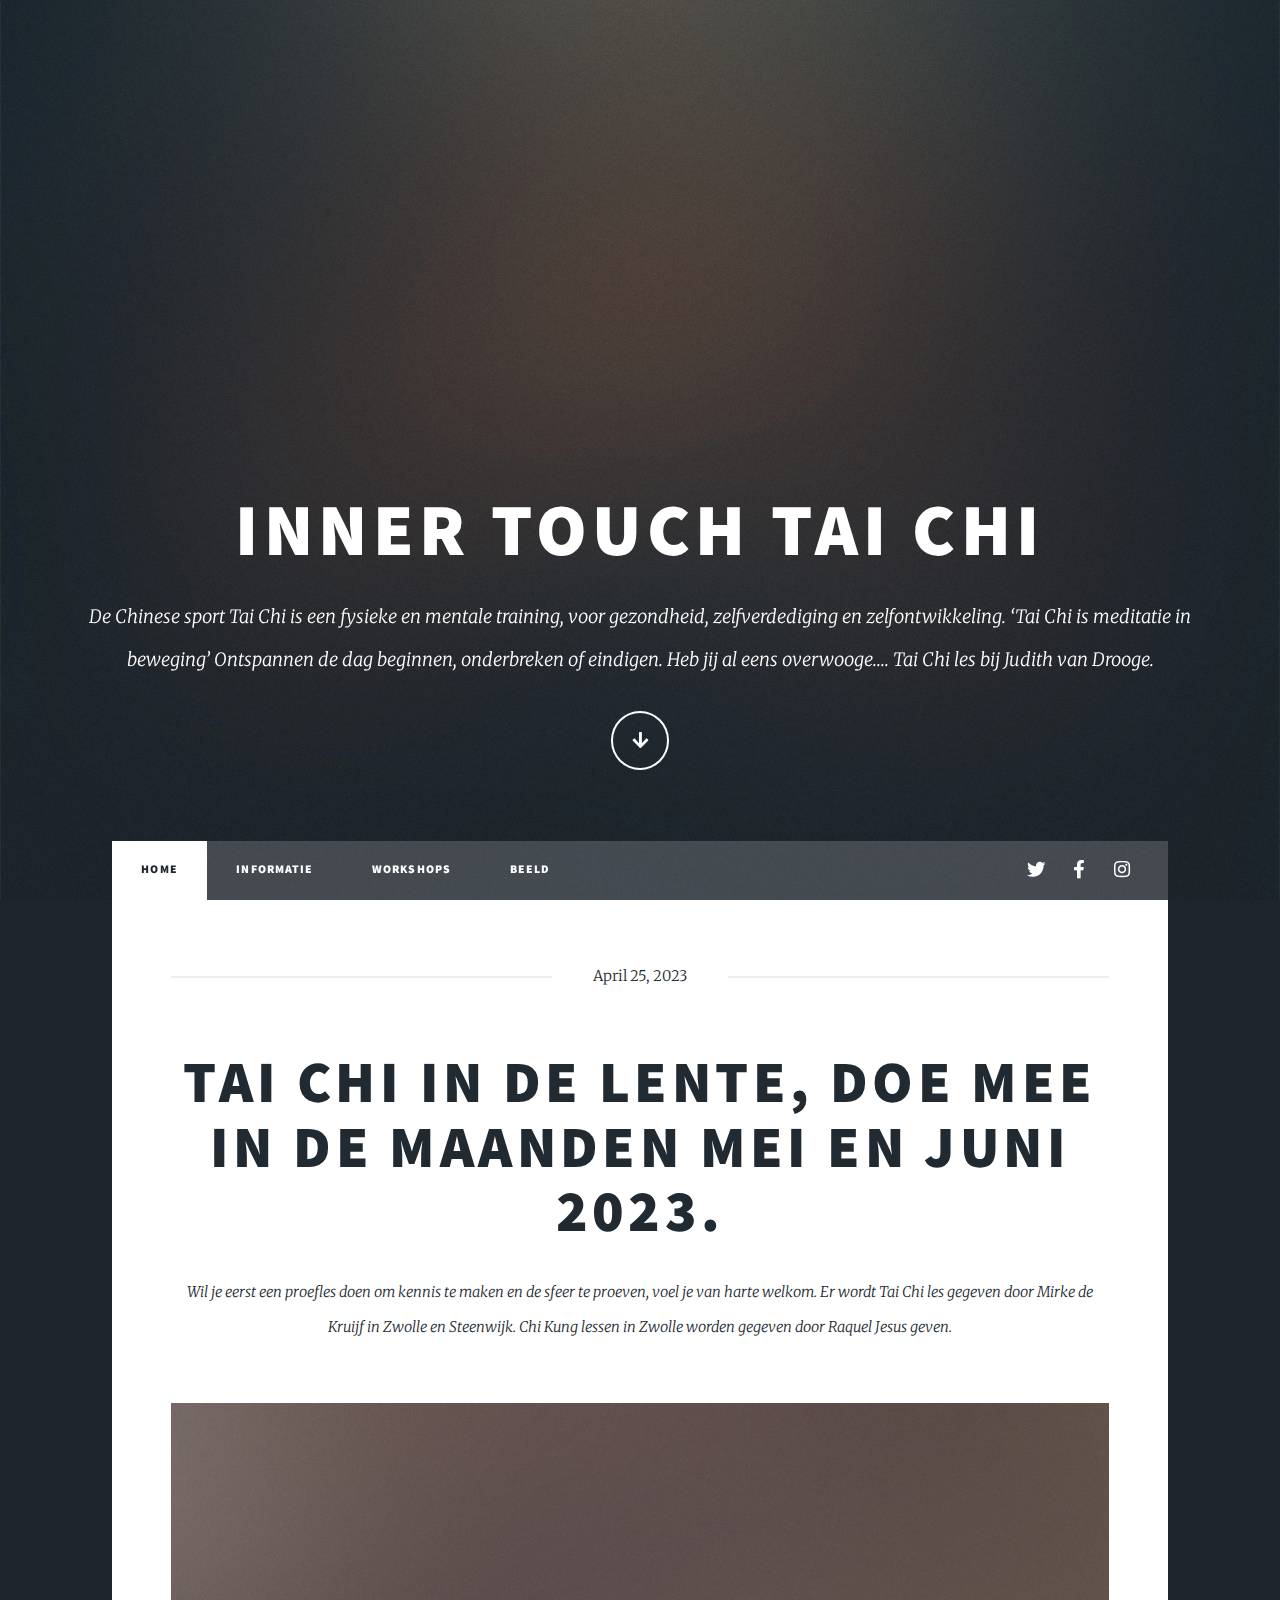
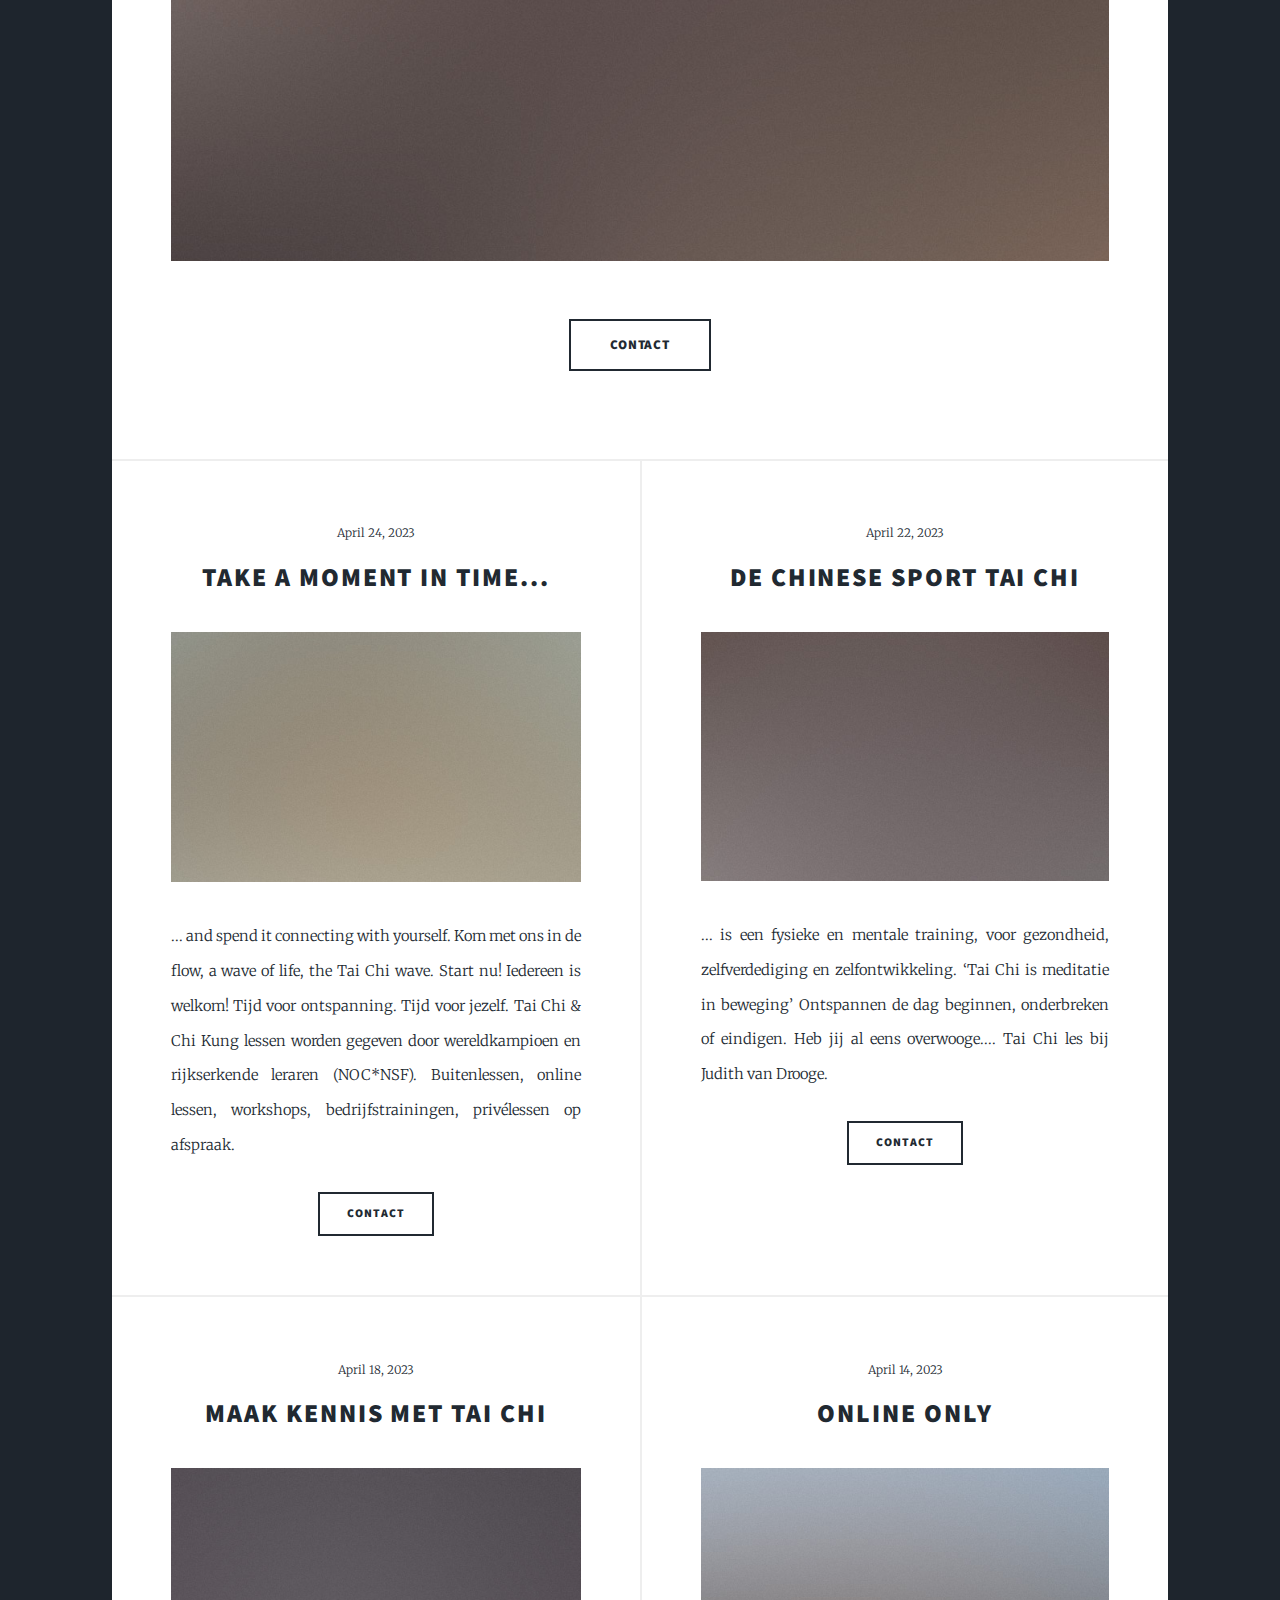
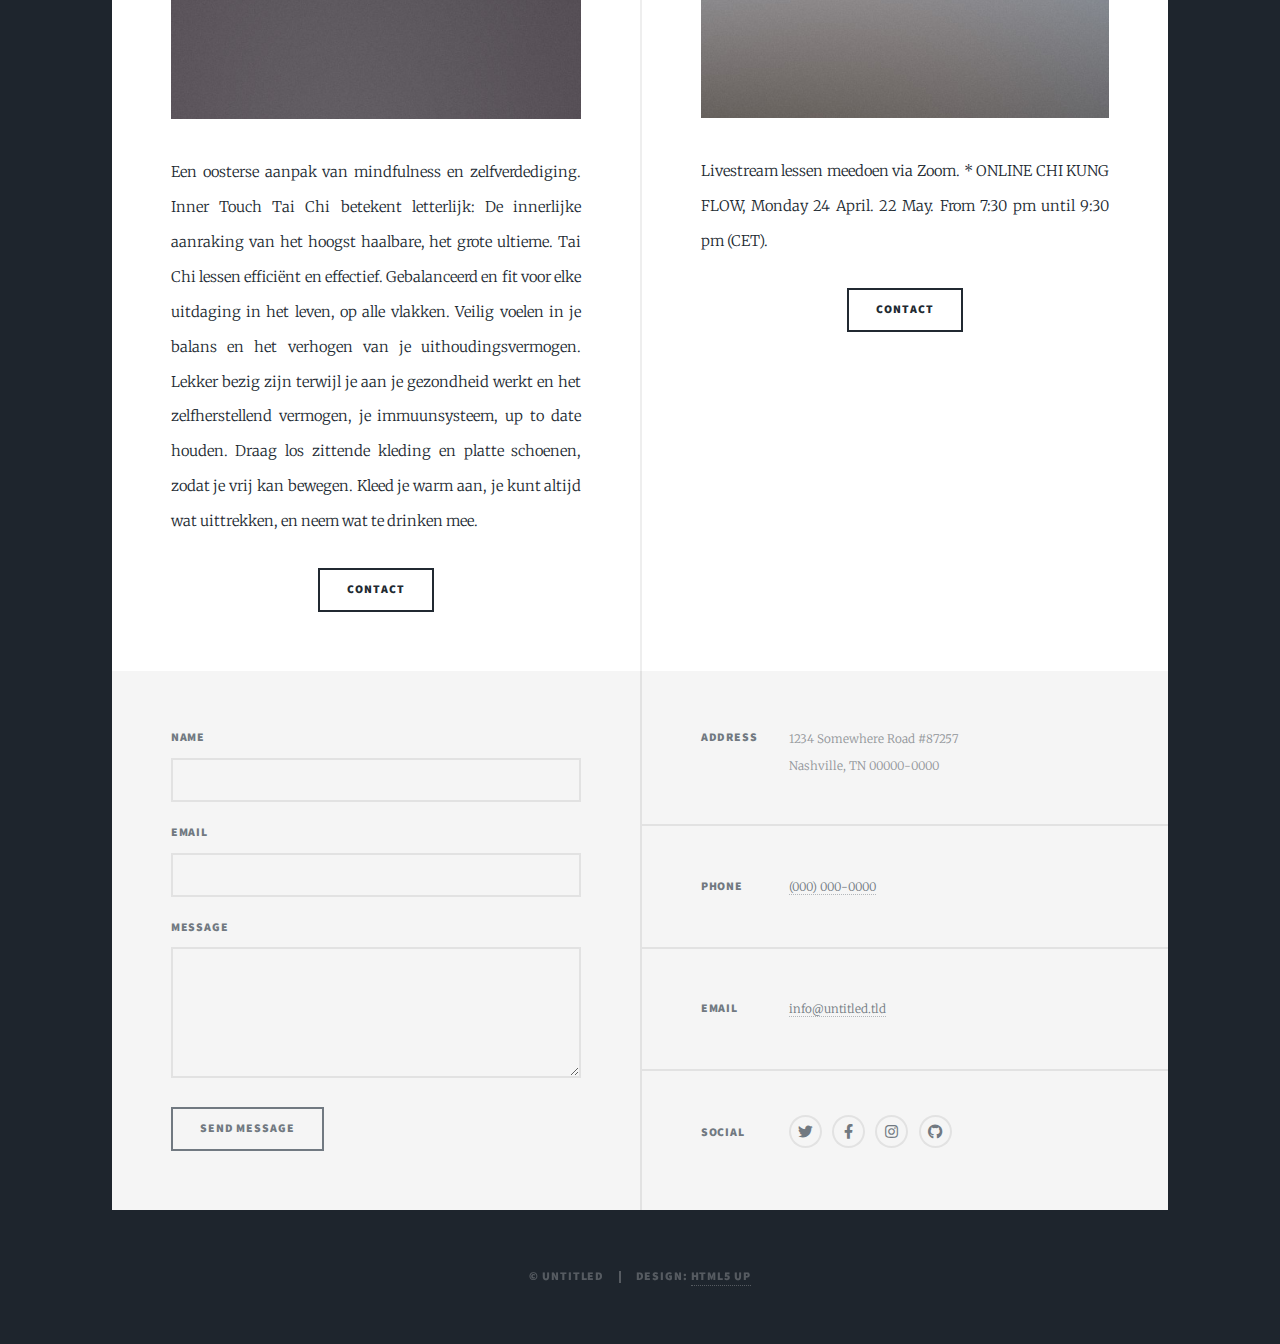
==== commit 22627353: "Added initial page layout and filled the demo page." ====
--- a/index.html
+++ b/index.html
@@ -19,10 +19,11 @@
 
 				<!-- Intro -->
 					<div id="intro">
-						<h1>This is<br />
-						Massively</h1>
-						<p>A free, fully responsive HTML5 + CSS3 site template designed by <a href="https://twitter.com/ajlkn">@ajlkn</a> for <a href="https://html5up.net">HTML5 UP</a><br />
-						and released for free under the <a href="https://html5up.net/license">Creative Commons license</a>.</p>
+						<h1>Inner Touch Tai Chi</h1>
+						<p>De Chinese sport Tai Chi is een fysieke en mentale training, voor gezondheid, zelfverdediging en zelfontwikkeling.
+							‘Tai Chi is meditatie in beweging’
+							Ontspannen de dag beginnen, onderbreken of eindigen.
+							Heb jij al eens overwooge.... Tai Chi les bij Judith van Drooge.</p>
 						<ul class="actions">
 							<li><a href="#header" class="button icon solid solo fa-arrow-down scrolly">Continue</a></li>
 						</ul>
@@ -30,21 +31,21 @@
 
 				<!-- Header -->
 					<header id="header">
-						<a href="index.html" class="logo">Massively</a>
+						<a href="index.html" class="logo">Inner Touch</a>
 					</header>
 
 				<!-- Nav -->
 					<nav id="nav">
 						<ul class="links">
-							<li class="active"><a href="index.html">This is Massively</a></li>
-							<li><a href="generic.html">Generic Page</a></li>
-							<li><a href="elements.html">Elements Reference</a></li>
+							<li class="active"><a href="index.html">Home</a></li>
+							<li><a href="generic.html">Informatie</a></li>
+							<li><a href="elements.html">Workshops</a></li>
+							<li><a href="elements.html">Beeld</a></li>
 						</ul>
 						<ul class="icons">
 							<li><a href="#" class="icon brands fa-twitter"><span class="label">Twitter</span></a></li>
 							<li><a href="#" class="icon brands fa-facebook-f"><span class="label">Facebook</span></a></li>
 							<li><a href="#" class="icon brands fa-instagram"><span class="label">Instagram</span></a></li>
-							<li><a href="#" class="icon brands fa-github"><span class="label">GitHub</span></a></li>
 						</ul>
 					</nav>
 
@@ -54,16 +55,15 @@
 						<!-- Featured Post -->
 							<article class="post featured">
 								<header class="major">
-									<span class="date">April 25, 2017</span>
-									<h2><a href="#">And this is a<br />
-									massive headline</a></h2>
-									<p>Aenean ornare velit lacus varius enim ullamcorper proin aliquam<br />
-									facilisis ante sed etiam magna interdum congue. Lorem ipsum dolor<br />
-									amet nullam sed etiam veroeros.</p>
+									<span class="date">April 25, 2023</span>
+									<h2>Tai Chi in de lente, doe mee in de maanden mei en juni 2023.</h2>
+									<p>Wil je eerst een proefles doen om kennis te maken en de sfeer te proeven, 
+										voel je van harte welkom. Er wordt Tai Chi les gegeven door Mirke de Kruijf in Zwolle en Steenwijk. 
+										Chi Kung lessen in Zwolle worden gegeven door Raquel Jesus geven.</p>
 								</header>
 								<a href="#" class="image main"><img src="images/pic01.jpg" alt="" /></a>
 								<ul class="actions special">
-									<li><a href="#" class="button large">Full Story</a></li>
+									<li><a href="#" class="button large">Contact</a></li>
 								</ul>
 							</article>
 
@@ -71,93 +71,61 @@
 							<section class="posts">
 								<article>
 									<header>
-										<span class="date">April 24, 2017</span>
-										<h2><a href="#">Sed magna<br />
-										ipsum faucibus</a></h2>
+										<span class="date">April 24, 2023</span>
+										<h2>Take a moment in time... </h2>
 									</header>
 									<a href="#" class="image fit"><img src="images/pic02.jpg" alt="" /></a>
-									<p>Donec eget ex magna. Interdum et malesuada fames ac ante ipsum primis in faucibus. Pellentesque venenatis dolor imperdiet dolor mattis sagittis magna etiam.</p>
+									<p> ... and spend it connecting with yourself.
+										Kom met ons in de flow, a wave of life, the Tai Chi wave.
+										Start nu! Iedereen is welkom! Tijd voor ontspanning. Tijd voor jezelf.
+										Tai Chi & Chi Kung lessen worden gegeven door wereldkampioen en rijkserkende leraren (NOC*NSF).
+										Buitenlessen, online lessen, workshops, bedrijfstrainingen, privélessen op afspraak.</p>
 									<ul class="actions special">
-										<li><a href="#" class="button">Full Story</a></li>
+										<li><a href="#" class="button">Contact</a></li>
 									</ul>
 								</article>
 								<article>
 									<header>
-										<span class="date">April 22, 2017</span>
-										<h2><a href="#">Primis eget<br />
-										imperdiet lorem</a></h2>
+										<span class="date">April 22, 2023</span>
+										<h2>De Chinese sport Tai Chi</h2>
 									</header>
 									<a href="#" class="image fit"><img src="images/pic03.jpg" alt="" /></a>
-									<p>Donec eget ex magna. Interdum et malesuada fames ac ante ipsum primis in faucibus. Pellentesque venenatis dolor imperdiet dolor mattis sagittis magna etiam.</p>
+									<p>... is een fysieke en mentale training, voor gezondheid, zelfverdediging en zelfontwikkeling.
+										‘Tai Chi is meditatie in beweging’
+										Ontspannen de dag beginnen, onderbreken of eindigen.
+										Heb jij al eens overwooge.... Tai Chi les bij Judith van Drooge.</p>
 									<ul class="actions special">
-										<li><a href="#" class="button">Full Story</a></li>
+										<li><a href="#" class="button">Contact</a></li>
 									</ul>
 								</article>
 								<article>
 									<header>
-										<span class="date">April 18, 2017</span>
-										<h2><a href="#">Ante mattis<br />
-										interdum dolor</a></h2>
+										<span class="date">April 18, 2023</span>
+										<h2>Maak kennis met Tai Chi</h2>
 									</header>
 									<a href="#" class="image fit"><img src="images/pic04.jpg" alt="" /></a>
-									<p>Donec eget ex magna. Interdum et malesuada fames ac ante ipsum primis in faucibus. Pellentesque venenatis dolor imperdiet dolor mattis sagittis magna etiam.</p>
+									<p>Een oosterse aanpak van mindfulness en zelfverdediging.
+										Inner Touch Tai Chi betekent letterlijk: De innerlijke aanraking van het hoogst haalbare, het grote ultieme. Tai Chi lessen efficiënt en effectief. Gebalanceerd en fit voor elke uitdaging in het leven, op alle vlakken. Veilig voelen in je balans en het verhogen van je uithoudingsvermogen. Lekker bezig zijn terwijl je aan je gezondheid werkt en het zelfherstellend vermogen, je immuunsysteem, up to date houden.  
+										
+										Draag los zittende kleding en platte schoenen, zodat je vrij kan bewegen. Kleed je warm aan, je kunt altijd wat uittrekken, en neem wat te drinken mee.</p>
 									<ul class="actions special">
-										<li><a href="#" class="button">Full Story</a></li>
+										<li><a href="#" class="button">Contact</a></li>
 									</ul>
 								</article>
 								<article>
 									<header>
-										<span class="date">April 14, 2017</span>
-										<h2><a href="#">Tempus sed<br />
-										nulla imperdiet</a></h2>
+										<span class="date">April 14, 2023</span>
+										<h2>Online Only</h2>
 									</header>
 									<a href="#" class="image fit"><img src="images/pic05.jpg" alt="" /></a>
-									<p>Donec eget ex magna. Interdum et malesuada fames ac ante ipsum primis in faucibus. Pellentesque venenatis dolor imperdiet dolor mattis sagittis magna etiam.</p>
+									<p>Livestream lessen meedoen via Zoom.
+										* ONLINE CHI KUNG FLOW, Monday 24 April. 22 May.
+										From 7:30 pm until 9:30 pm (CET).</p>
 									<ul class="actions special">
-										<li><a href="#" class="button">Full Story</a></li>
-									</ul>
-								</article>
-								<article>
-									<header>
-										<span class="date">April 11, 2017</span>
-										<h2><a href="#">Odio magna<br />
-										sed consectetur</a></h2>
-									</header>
-									<a href="#" class="image fit"><img src="images/pic06.jpg" alt="" /></a>
-									<p>Donec eget ex magna. Interdum et malesuada fames ac ante ipsum primis in faucibus. Pellentesque venenatis dolor imperdiet dolor mattis sagittis magna etiam.</p>
-									<ul class="actions special">
-										<li><a href="#" class="button">Full Story</a></li>
-									</ul>
-								</article>
-								<article>
-									<header>
-										<span class="date">April 7, 2017</span>
-										<h2><a href="#">Augue lorem<br />
-										primis vestibulum</a></h2>
-									</header>
-									<a href="#" class="image fit"><img src="images/pic07.jpg" alt="" /></a>
-									<p>Donec eget ex magna. Interdum et malesuada fames ac ante ipsum primis in faucibus. Pellentesque venenatis dolor imperdiet dolor mattis sagittis magna etiam.</p>
-									<ul class="actions special">
-										<li><a href="#" class="button">Full Story</a></li>
+										<li><a href="#" class="button">Contact</a></li>
 									</ul>
 								</article>
 							</section>
-
-						<!-- Footer -->
-							<footer>
-								<div class="pagination">
-									<!--<a href="#" class="previous">Prev</a>-->
-									<a href="#" class="page active">1</a>
-									<a href="#" class="page">2</a>
-									<a href="#" class="page">3</a>
-									<span class="extra">&hellip;</span>
-									<a href="#" class="page">8</a>
-									<a href="#" class="page">9</a>
-									<a href="#" class="page">10</a>
-									<a href="#" class="next">Next</a>
-								</div>
-							</footer>
-
 					</div>
 
 				<!-- Footer -->
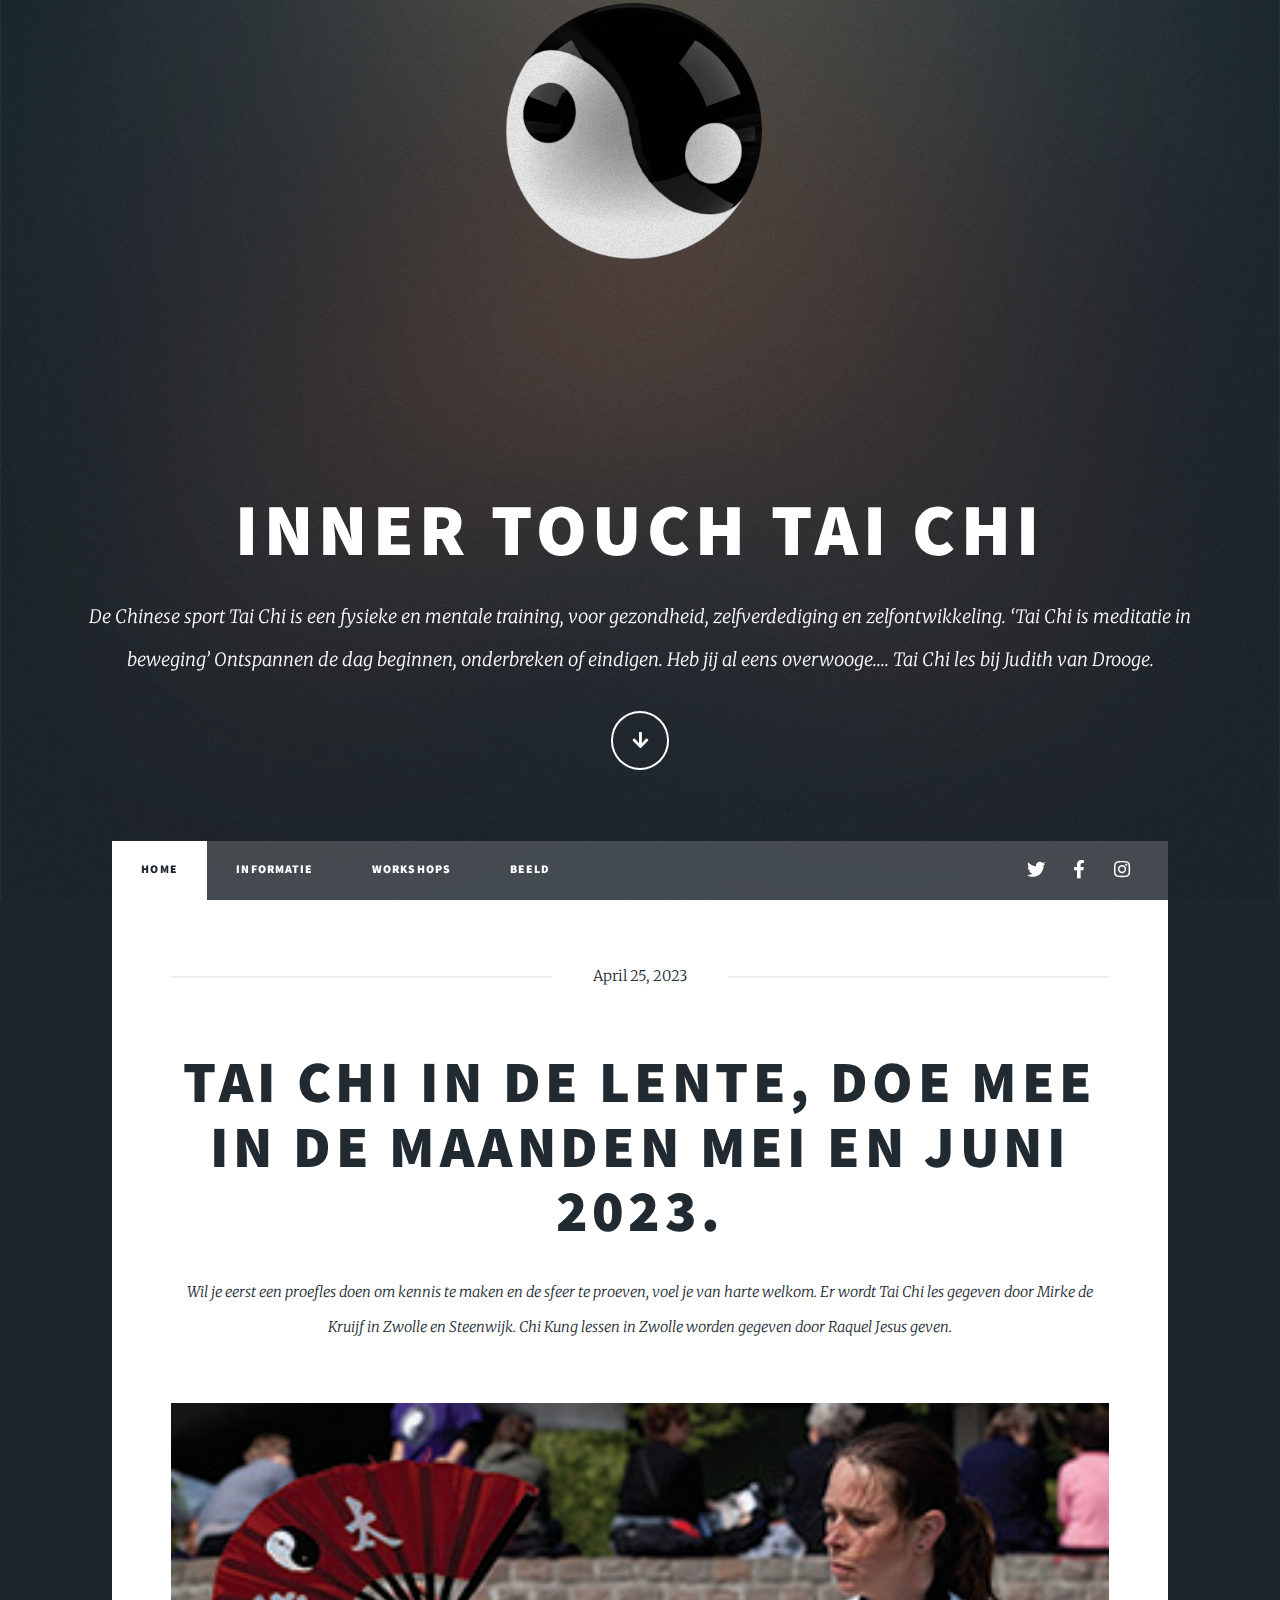
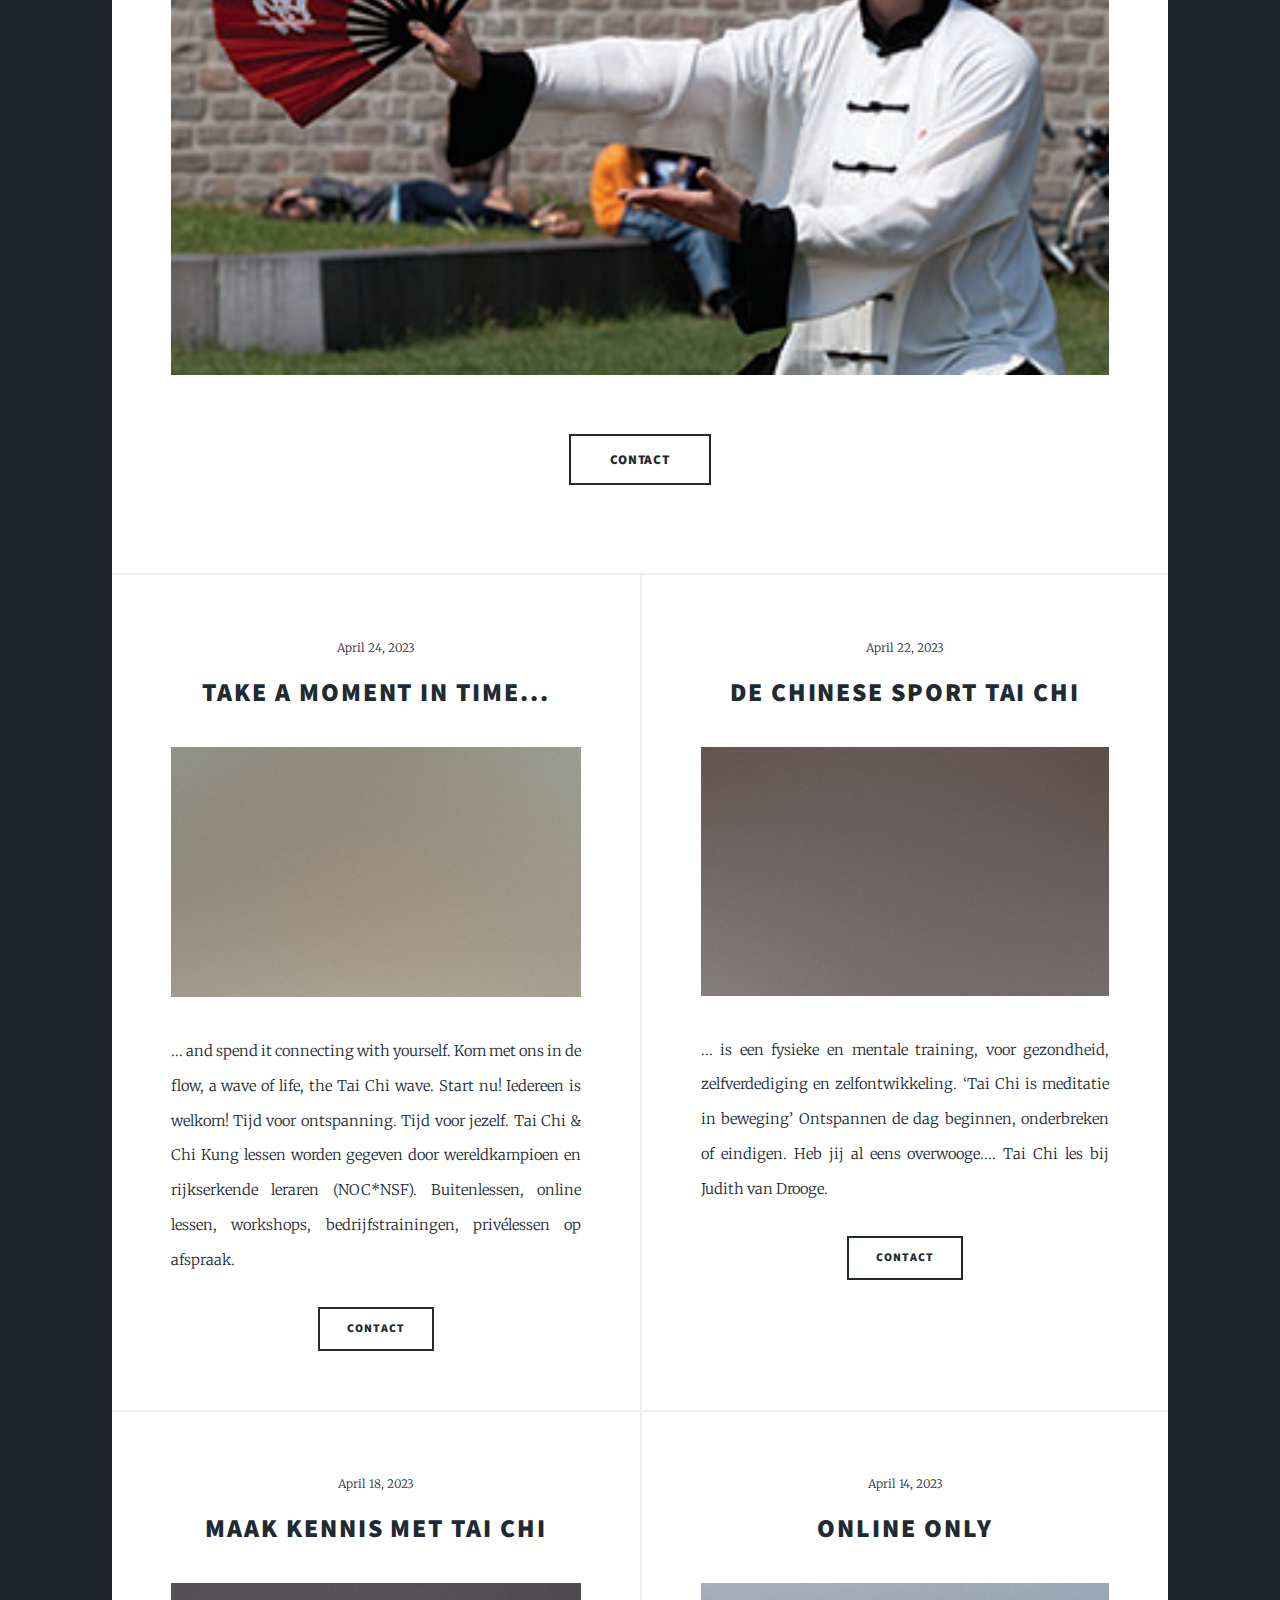
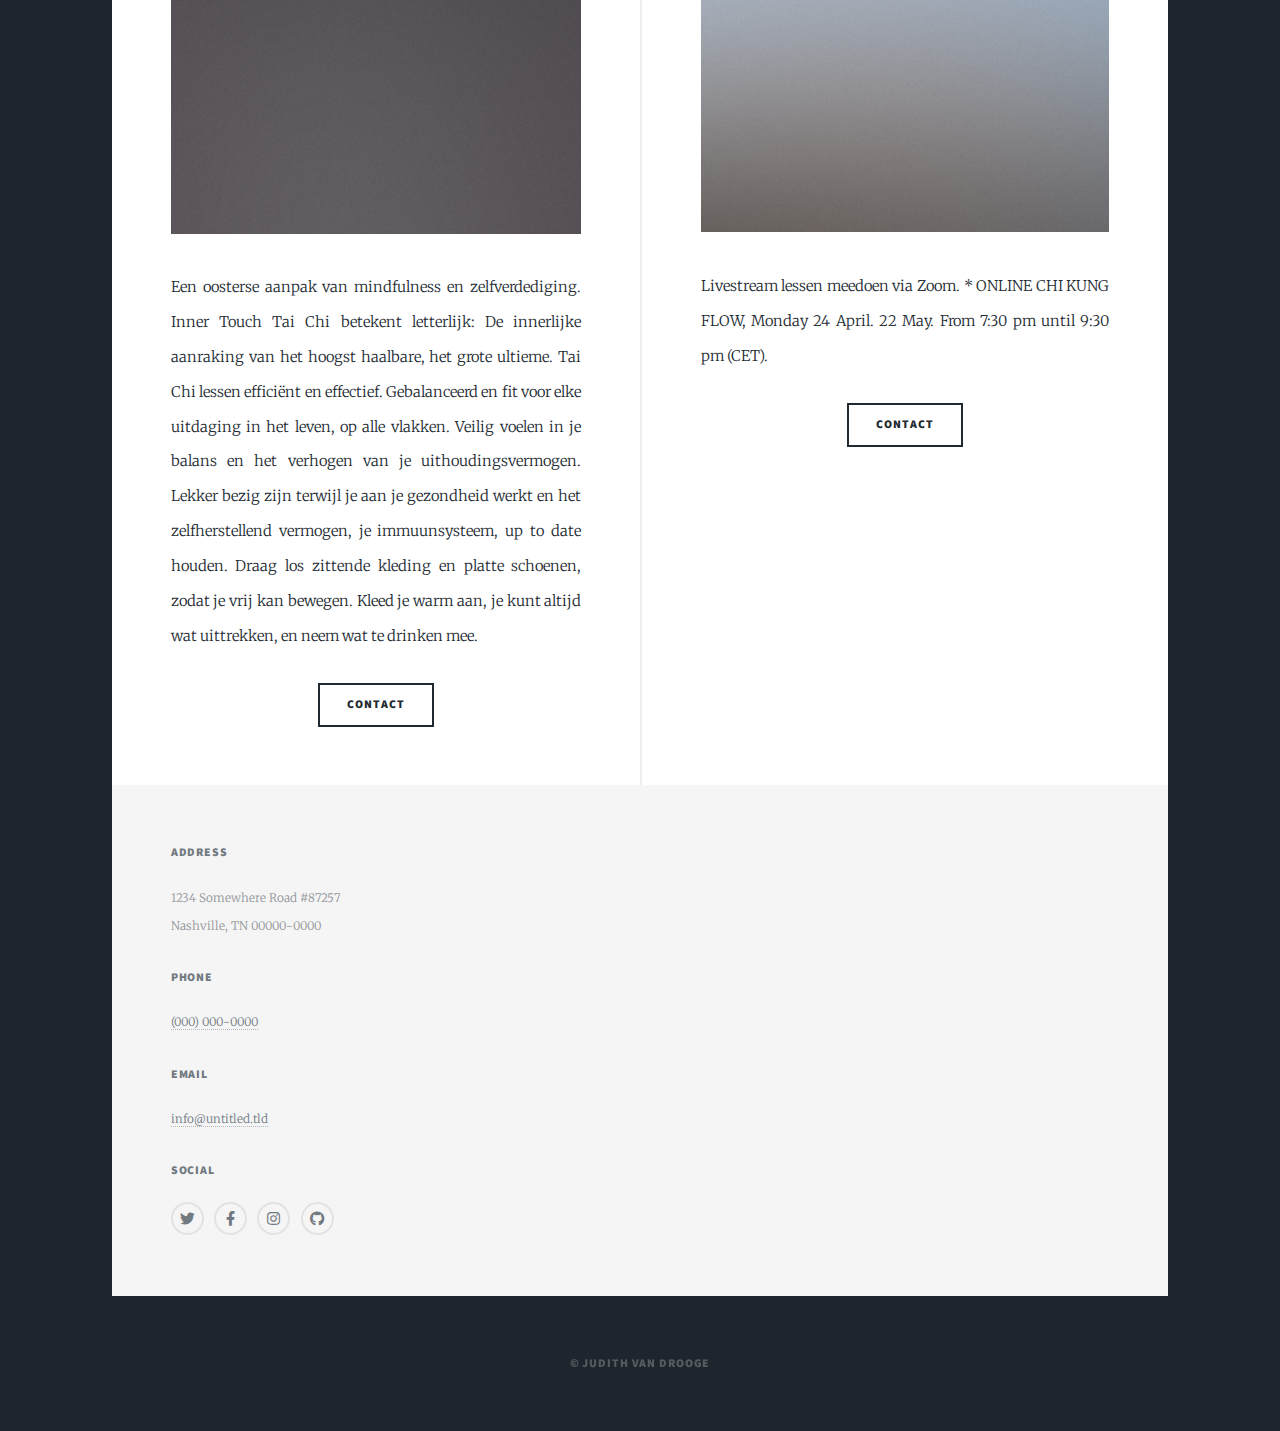
==== commit 91d91f6d: "Added the background image and an example card image." ====
--- a/index.html
+++ b/index.html
@@ -13,10 +13,8 @@
 		<noscript><link rel="stylesheet" href="assets/css/noscript.css" /></noscript>
 	</head>
 	<body class="is-preload">
-
 		<!-- Wrapper -->
 			<div id="wrapper" class="fade-in">
-
 				<!-- Intro -->
 					<div id="intro">
 						<h1>Inner Touch Tai Chi</h1>
@@ -28,12 +26,10 @@
 							<li><a href="#header" class="button icon solid solo fa-arrow-down scrolly">Continue</a></li>
 						</ul>
 					</div>
-
 				<!-- Header -->
 					<header id="header">
-						<a href="index.html" class="logo">Inner Touch</a>
+						<a href="#footer" class="logo scrolly scrolly">Inner Touch</a>
 					</header>
-
 				<!-- Nav -->
 					<nav id="nav">
 						<ul class="links">
@@ -43,15 +39,13 @@
 							<li><a href="elements.html">Beeld</a></li>
 						</ul>
 						<ul class="icons">
-							<li><a href="#" class="icon brands fa-twitter"><span class="label">Twitter</span></a></li>
-							<li><a href="#" class="icon brands fa-facebook-f"><span class="label">Facebook</span></a></li>
-							<li><a href="#" class="icon brands fa-instagram"><span class="label">Instagram</span></a></li>
+							<li><a href="#footer" class="icon scrolly brands fa-twitter"><span class="label">Twitter</span></a></li>
+							<li><a href="#footer" class="icon scrolly brands fa-facebook-f"><span class="label">Facebook</span></a></li>
+							<li><a href="#footer" class="icon scrolly brands fa-instagram"><span class="label">Instagram</span></a></li>
 						</ul>
 					</nav>
-
 				<!-- Main -->
 					<div id="main">
-
 						<!-- Featured Post -->
 							<article class="post featured">
 								<header class="major">
@@ -61,12 +55,11 @@
 										voel je van harte welkom. Er wordt Tai Chi les gegeven door Mirke de Kruijf in Zwolle en Steenwijk. 
 										Chi Kung lessen in Zwolle worden gegeven door Raquel Jesus geven.</p>
 								</header>
-								<a href="#" class="image main"><img src="images/pic01.jpg" alt="" /></a>
+								<a href="#footer" class="image scrolly main"><img src="images/firstCardCropedMore.png" alt="" /></a>
 								<ul class="actions special">
-									<li><a href="#" class="button large">Contact</a></li>
+									<li><a href="#footer" class="button scrolly large">Contact</a></li>
 								</ul>
 							</article>
-
 						<!-- Posts -->
 							<section class="posts">
 								<article>
@@ -74,14 +67,14 @@
 										<span class="date">April 24, 2023</span>
 										<h2>Take a moment in time... </h2>
 									</header>
-									<a href="#" class="image fit"><img src="images/pic02.jpg" alt="" /></a>
+									<a href="#footer" class="image scrolly fit"><img src="images/pic02.jpg" alt="" /></a>
 									<p> ... and spend it connecting with yourself.
 										Kom met ons in de flow, a wave of life, the Tai Chi wave.
 										Start nu! Iedereen is welkom! Tijd voor ontspanning. Tijd voor jezelf.
 										Tai Chi & Chi Kung lessen worden gegeven door wereldkampioen en rijkserkende leraren (NOC*NSF).
 										Buitenlessen, online lessen, workshops, bedrijfstrainingen, privélessen op afspraak.</p>
 									<ul class="actions special">
-										<li><a href="#" class="button">Contact</a></li>
+										<li><a href="#footer" class="button scrolly">Contact</a></li>
 									</ul>
 								</article>
 								<article>
@@ -89,13 +82,13 @@
 										<span class="date">April 22, 2023</span>
 										<h2>De Chinese sport Tai Chi</h2>
 									</header>
-									<a href="#" class="image fit"><img src="images/pic03.jpg" alt="" /></a>
+									<a href="#footer" class="image scrolly fit"><img src="images/pic03.jpg" alt="" /></a>
 									<p>... is een fysieke en mentale training, voor gezondheid, zelfverdediging en zelfontwikkeling.
 										‘Tai Chi is meditatie in beweging’
 										Ontspannen de dag beginnen, onderbreken of eindigen.
 										Heb jij al eens overwooge.... Tai Chi les bij Judith van Drooge.</p>
 									<ul class="actions special">
-										<li><a href="#" class="button">Contact</a></li>
+										<li><a href="#footer" class="button scrolly">Contact</a></li>
 									</ul>
 								</article>
 								<article>
@@ -103,13 +96,13 @@
 										<span class="date">April 18, 2023</span>
 										<h2>Maak kennis met Tai Chi</h2>
 									</header>
-									<a href="#" class="image fit"><img src="images/pic04.jpg" alt="" /></a>
+									<a href="#footer" class="image scrolly fit"><img src="images/pic04.jpg" alt="" /></a>
 									<p>Een oosterse aanpak van mindfulness en zelfverdediging.
 										Inner Touch Tai Chi betekent letterlijk: De innerlijke aanraking van het hoogst haalbare, het grote ultieme. Tai Chi lessen efficiënt en effectief. Gebalanceerd en fit voor elke uitdaging in het leven, op alle vlakken. Veilig voelen in je balans en het verhogen van je uithoudingsvermogen. Lekker bezig zijn terwijl je aan je gezondheid werkt en het zelfherstellend vermogen, je immuunsysteem, up to date houden.  
 										
 										Draag los zittende kleding en platte schoenen, zodat je vrij kan bewegen. Kleed je warm aan, je kunt altijd wat uittrekken, en neem wat te drinken mee.</p>
 									<ul class="actions special">
-										<li><a href="#" class="button">Contact</a></li>
+										<li><a href="#footer" class="button scrolly">Contact</a></li>
 									</ul>
 								</article>
 								<article>
@@ -117,41 +110,19 @@
 										<span class="date">April 14, 2023</span>
 										<h2>Online Only</h2>
 									</header>
-									<a href="#" class="image fit"><img src="images/pic05.jpg" alt="" /></a>
+									<a href="#footer" class="image scrolly fit"><img src="images/pic05.jpg" alt="" /></a>
 									<p>Livestream lessen meedoen via Zoom.
 										* ONLINE CHI KUNG FLOW, Monday 24 April. 22 May.
 										From 7:30 pm until 9:30 pm (CET).</p>
 									<ul class="actions special">
-										<li><a href="#" class="button">Contact</a></li>
+										<li><a href="#footer" class="button scrolly">Contact</a></li>
 									</ul>
 								</article>
 							</section>
 					</div>
-
 				<!-- Footer -->
 					<footer id="footer">
-						<section>
-							<form method="post" action="#">
-								<div class="fields">
-									<div class="field">
-										<label for="name">Name</label>
-										<input type="text" name="name" id="name" />
-									</div>
-									<div class="field">
-										<label for="email">Email</label>
-										<input type="text" name="email" id="email" />
-									</div>
-									<div class="field">
-										<label for="message">Message</label>
-										<textarea name="message" id="message" rows="3"></textarea>
-									</div>
-								</div>
-								<ul class="actions">
-									<li><input type="submit" value="Send Message" /></li>
-								</ul>
-							</form>
-						</section>
-						<section class="split contact">
+						<section class="contact">
 							<section class="alt">
 								<h3>Address</h3>
 								<p>1234 Somewhere Road #87257<br />
@@ -159,19 +130,19 @@
 							</section>
 							<section>
 								<h3>Phone</h3>
-								<p><a href="#">(000) 000-0000</a></p>
+								<p><a href="#footer">(000) 000-0000</a></p>
 							</section>
 							<section>
 								<h3>Email</h3>
-								<p><a href="#">info@untitled.tld</a></p>
+								<p><a href="#footer">info@untitled.tld</a></p>
 							</section>
 							<section>
 								<h3>Social</h3>
 								<ul class="icons alt">
-									<li><a href="#" class="icon brands alt fa-twitter"><span class="label">Twitter</span></a></li>
-									<li><a href="#" class="icon brands alt fa-facebook-f"><span class="label">Facebook</span></a></li>
-									<li><a href="#" class="icon brands alt fa-instagram"><span class="label">Instagram</span></a></li>
-									<li><a href="#" class="icon brands alt fa-github"><span class="label">GitHub</span></a></li>
+									<li><a href="#footer" class="icon brands alt fa-twitter"><span class="label">Twitter</span></a></li>
+									<li><a href="#footer" class="icon brands alt fa-facebook-f"><span class="label">Facebook</span></a></li>
+									<li><a href="#footer" class="icon brands alt fa-instagram"><span class="label">Instagram</span></a></li>
+									<li><a href="#footer" class="icon brands alt fa-github"><span class="label">GitHub</span></a></li>
 								</ul>
 							</section>
 						</section>
@@ -179,9 +150,8 @@
 
 				<!-- Copyright -->
 					<div id="copyright">
-						<ul><li>&copy; Untitled</li><li>Design: <a href="https://html5up.net">HTML5 UP</a></li></ul>
+						<ul><li>&copy; Judith van Drooge</li></ul>
 					</div>
-
 			</div>
 
 		<!-- Scripts -->
--- a/assets/css/main.css
+++ b/assets/css/main.css
@@ -3234,7 +3234,7 @@
 			width: 100%;
 			height: 100%;
 			background-color: #212931;
-			background-image: url("../../images/overlay.png"), linear-gradient(0deg, rgba(0, 0, 0, 0.1), rgba(0, 0, 0, 0.1)), url("../../images/bg.jpg");
+			background-image: url("../../images/overlay.png"), linear-gradient(0deg, rgba(0, 0, 0, 0.1), rgba(0, 0, 0, 0.1)), url("../../images/bg-min.png");
 			background-size: auto,								auto,														100% auto;
 			background-position: center,								center,														top center;
 			background-repeat: repeat,								no-repeat,													no-repeat;
--- a/assets/css/noscript.css
+++ b/assets/css/noscript.css
@@ -10,7 +10,7 @@
 
 	#wrapper {
 		background-color: #212931;
-		background-image: url("../../images/overlay.png"), linear-gradient(0deg, rgba(0, 0, 0, 0.1), rgba(0, 0, 0, 0.1)), url("../../images/bg.jpg");
+		background-image: url("../../images/overlay.png"), linear-gradient(0deg, rgba(0, 0, 0, 0.1), rgba(0, 0, 0, 0.1)), url("../../images/bg-min.png");
 		background-size: auto,								auto,														100% auto;
 		background-position: center,								center,														top center;
 		background-repeat: repeat,								no-repeat,													no-repeat;
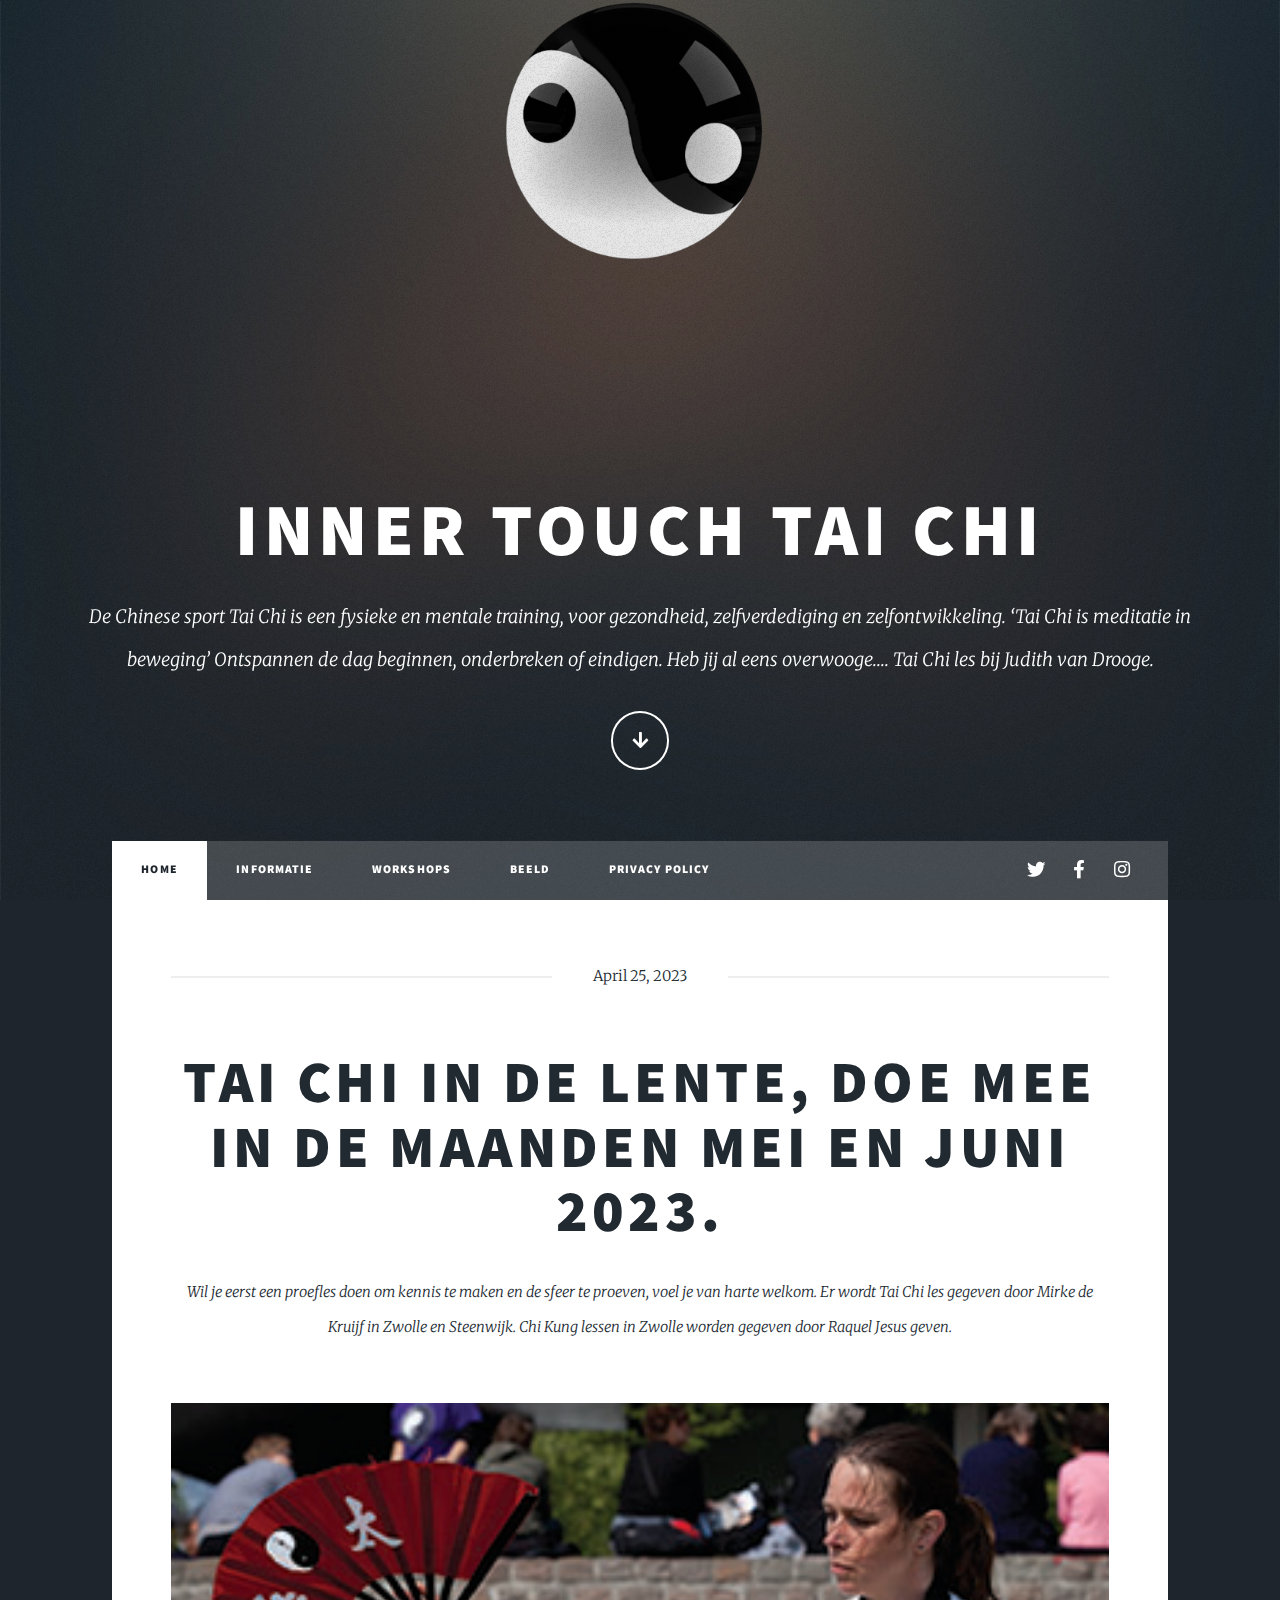
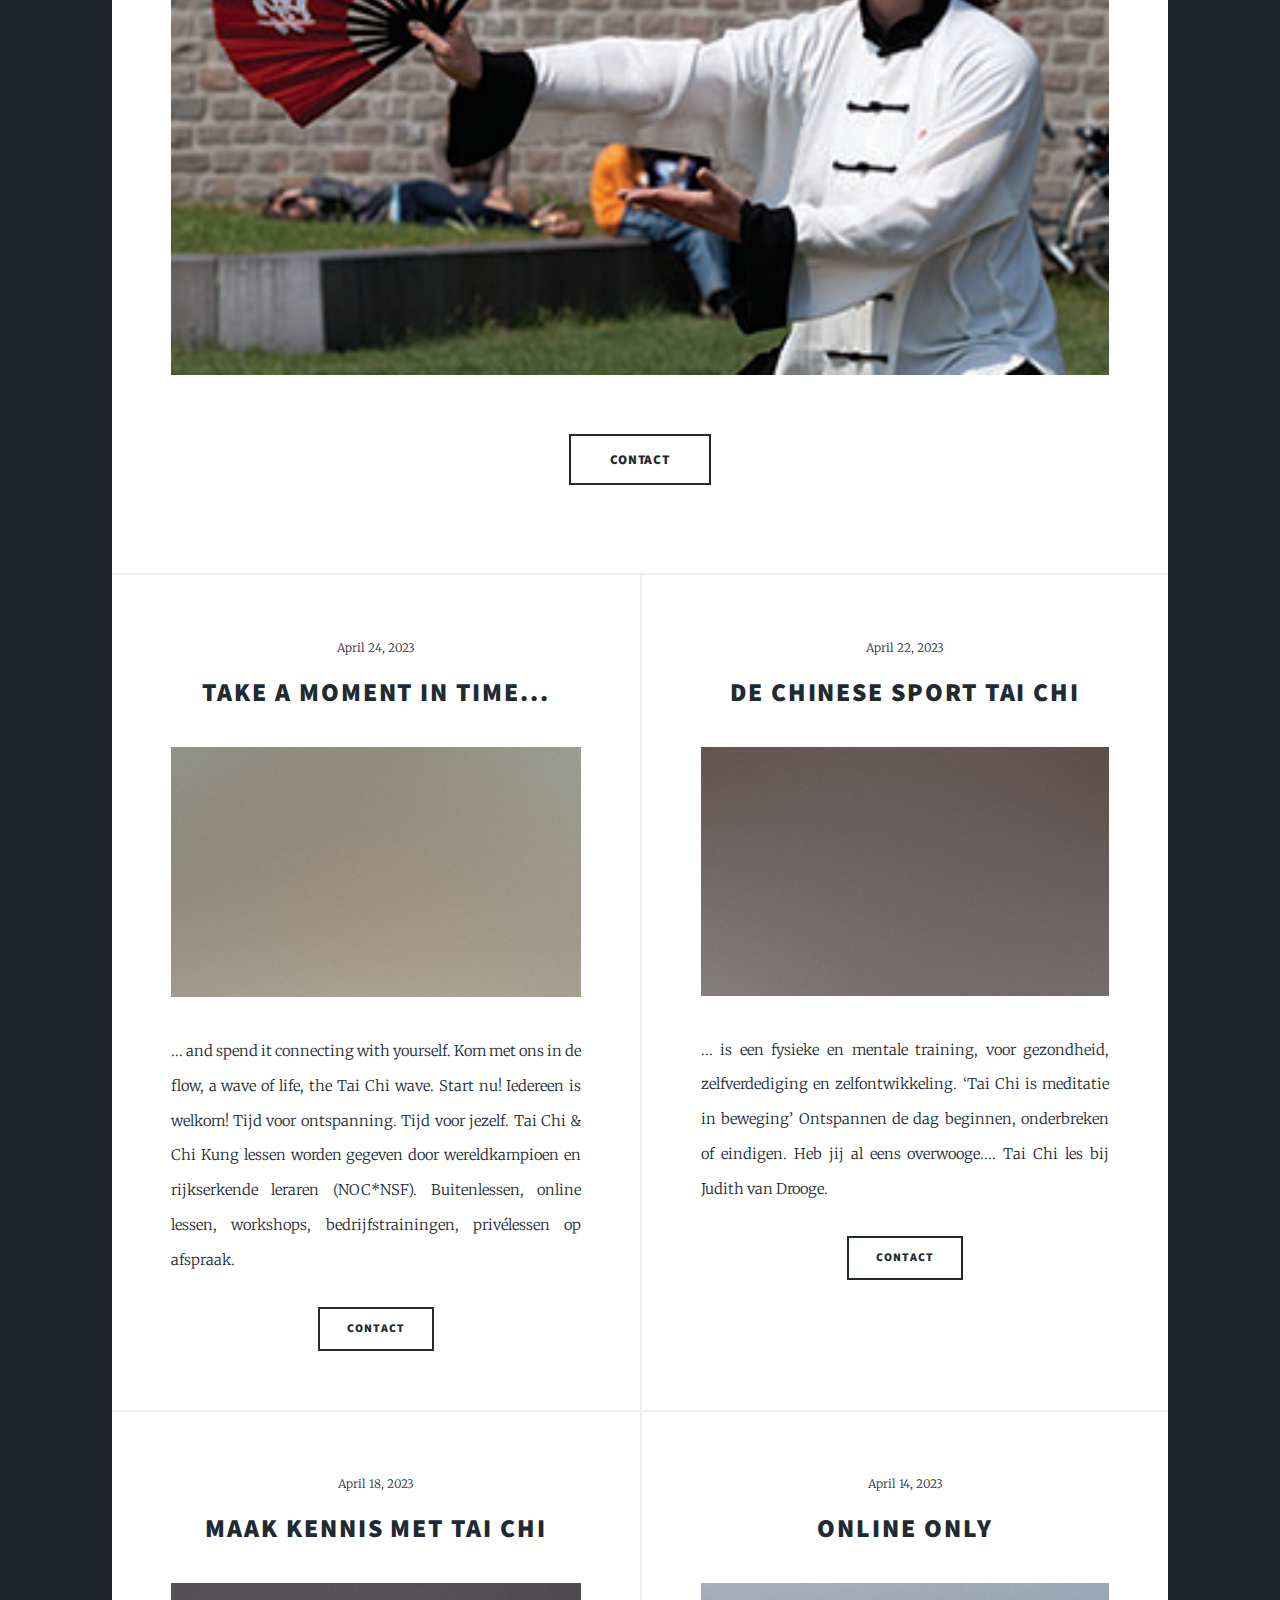
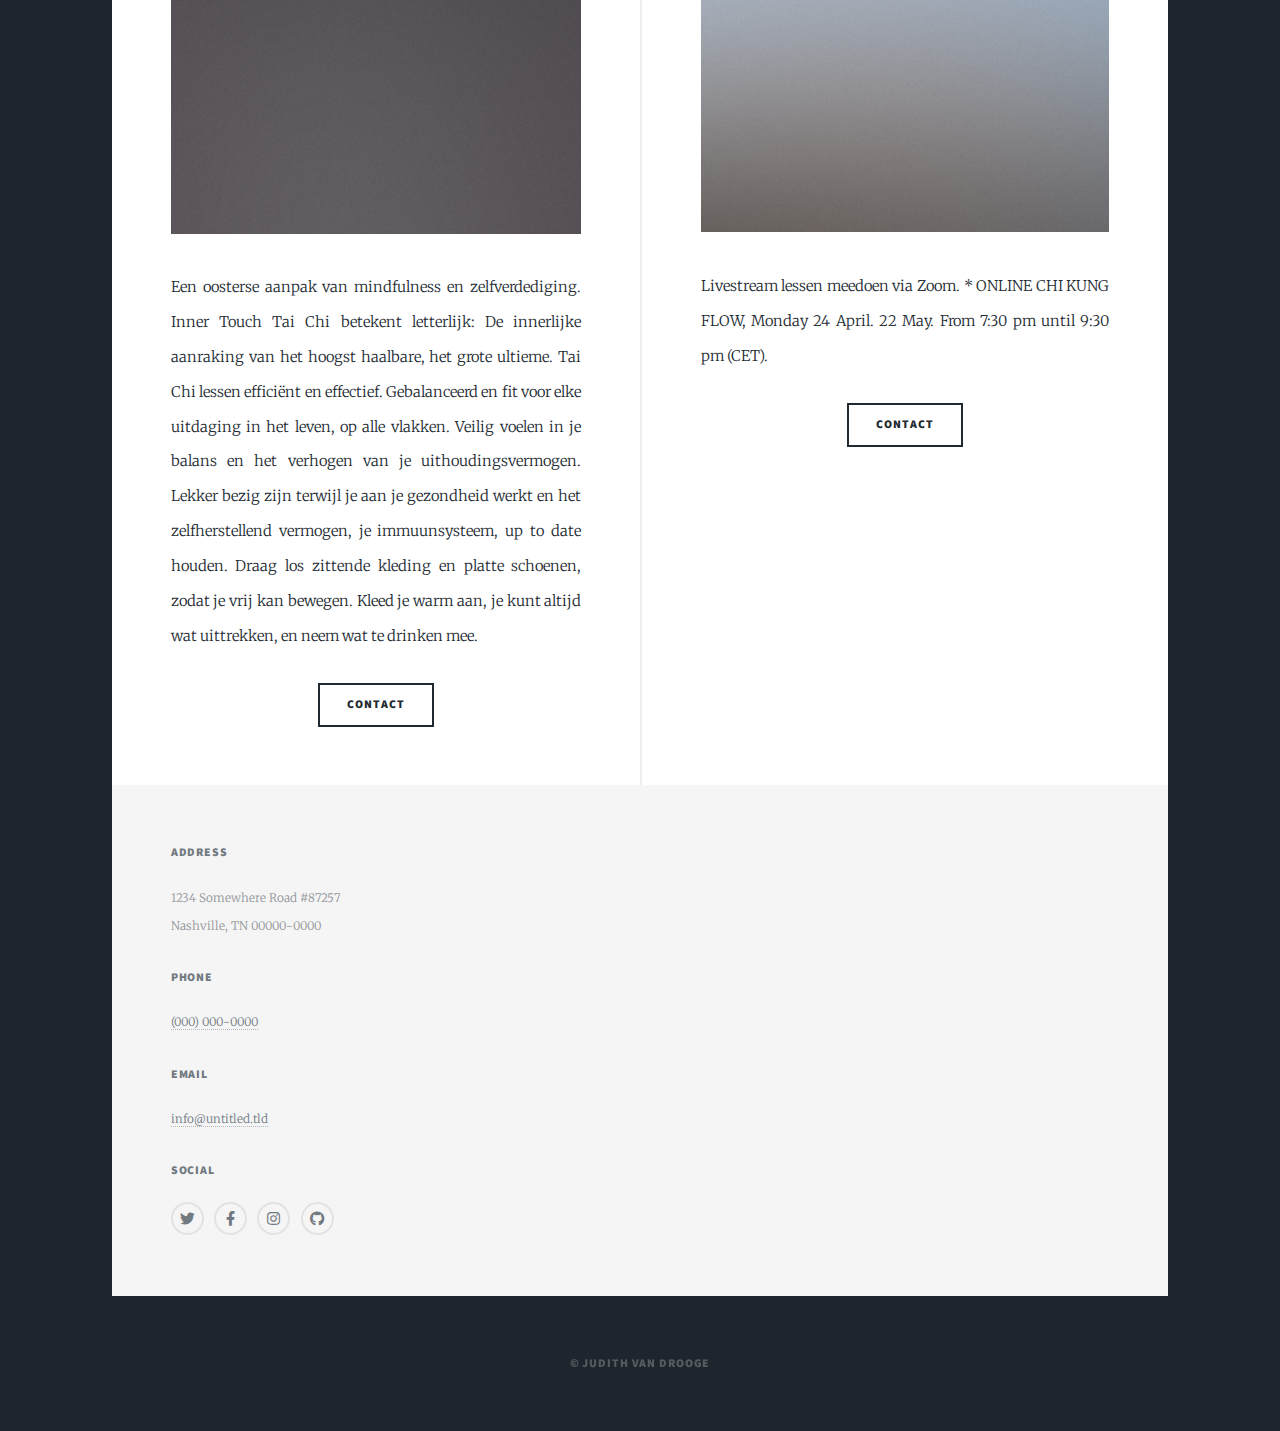
==== commit 69aea477: "Added a privacy policy page to the site." ====
--- a/index.html
+++ b/index.html
@@ -1,12 +1,7 @@
 <!DOCTYPE HTML>
-<!--
-	Massively by HTML5 UP
-	html5up.net | @ajlkn
-	Free for personal and commercial use under the CCA 3.0 license (html5up.net/license)
--->
 <html>
 	<head>
-		<title>Massively by HTML5 UP</title>
+		<title>Inner Touch Tai Chi</title>
 		<meta charset="utf-8" />
 		<meta name="viewport" content="width=device-width, initial-scale=1, user-scalable=no" />
 		<link rel="stylesheet" href="assets/css/main.css" />
@@ -37,6 +32,7 @@
 							<li><a href="generic.html">Informatie</a></li>
 							<li><a href="elements.html">Workshops</a></li>
 							<li><a href="elements.html">Beeld</a></li>
+							<li><a href="privacy.html">Privacy Policy</a></li>
 						</ul>
 						<ul class="icons">
 							<li><a href="#footer" class="icon scrolly brands fa-twitter"><span class="label">Twitter</span></a></li>
@@ -162,6 +158,5 @@
 			<script src="assets/js/breakpoints.min.js"></script>
 			<script src="assets/js/util.js"></script>
 			<script src="assets/js/main.js"></script>
-
 	</body>
 </html>--- a/assets/css/main.css
+++ b/assets/css/main.css
@@ -1,11 +1,5 @@
 @import url(fontawesome-all.min.css);
 @import url("https://fonts.googleapis.com/css?family=Merriweather:300,700,300italic,700italic|Source+Sans+Pro:900");
-
-/*
-	Massively by HTML5 UP
-	html5up.net | @ajlkn
-	Free for personal and commercial use under the CCA 3.0 license (html5up.net/license)
-*/
 
 html, body, div, span, applet, object,
 iframe, h1, h2, h3, h4, h5, h6, p, blockquote,
--- a/assets/css/noscript.css
+++ b/assets/css/noscript.css
@@ -1,10 +1,4 @@
 @import url(font-awesome.min.css);
-
-/*
-	Massively by HTML5 UP
-	html5up.net | @ajlkn
-	Free for personal and commercial use under the CCA 3.0 license (html5up.net/license)
-*/
 
 /* Wrapper */
 
